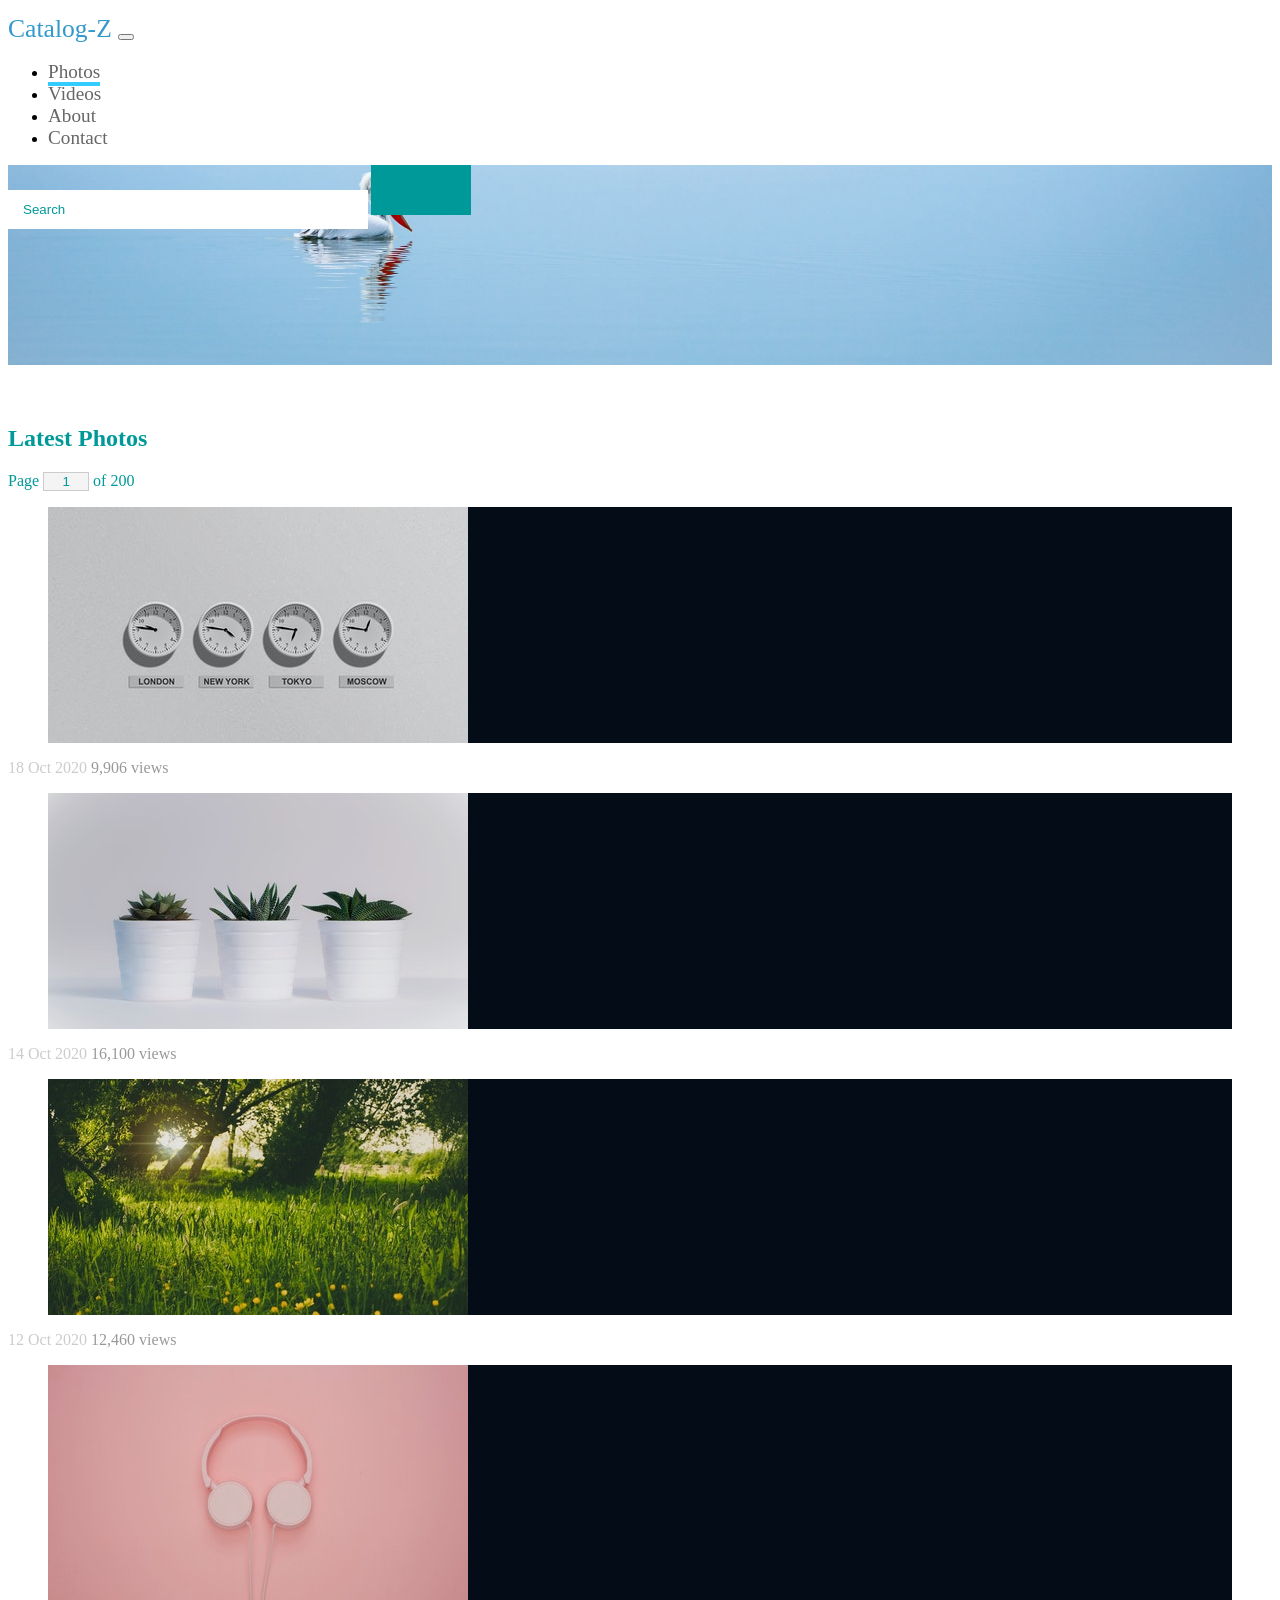
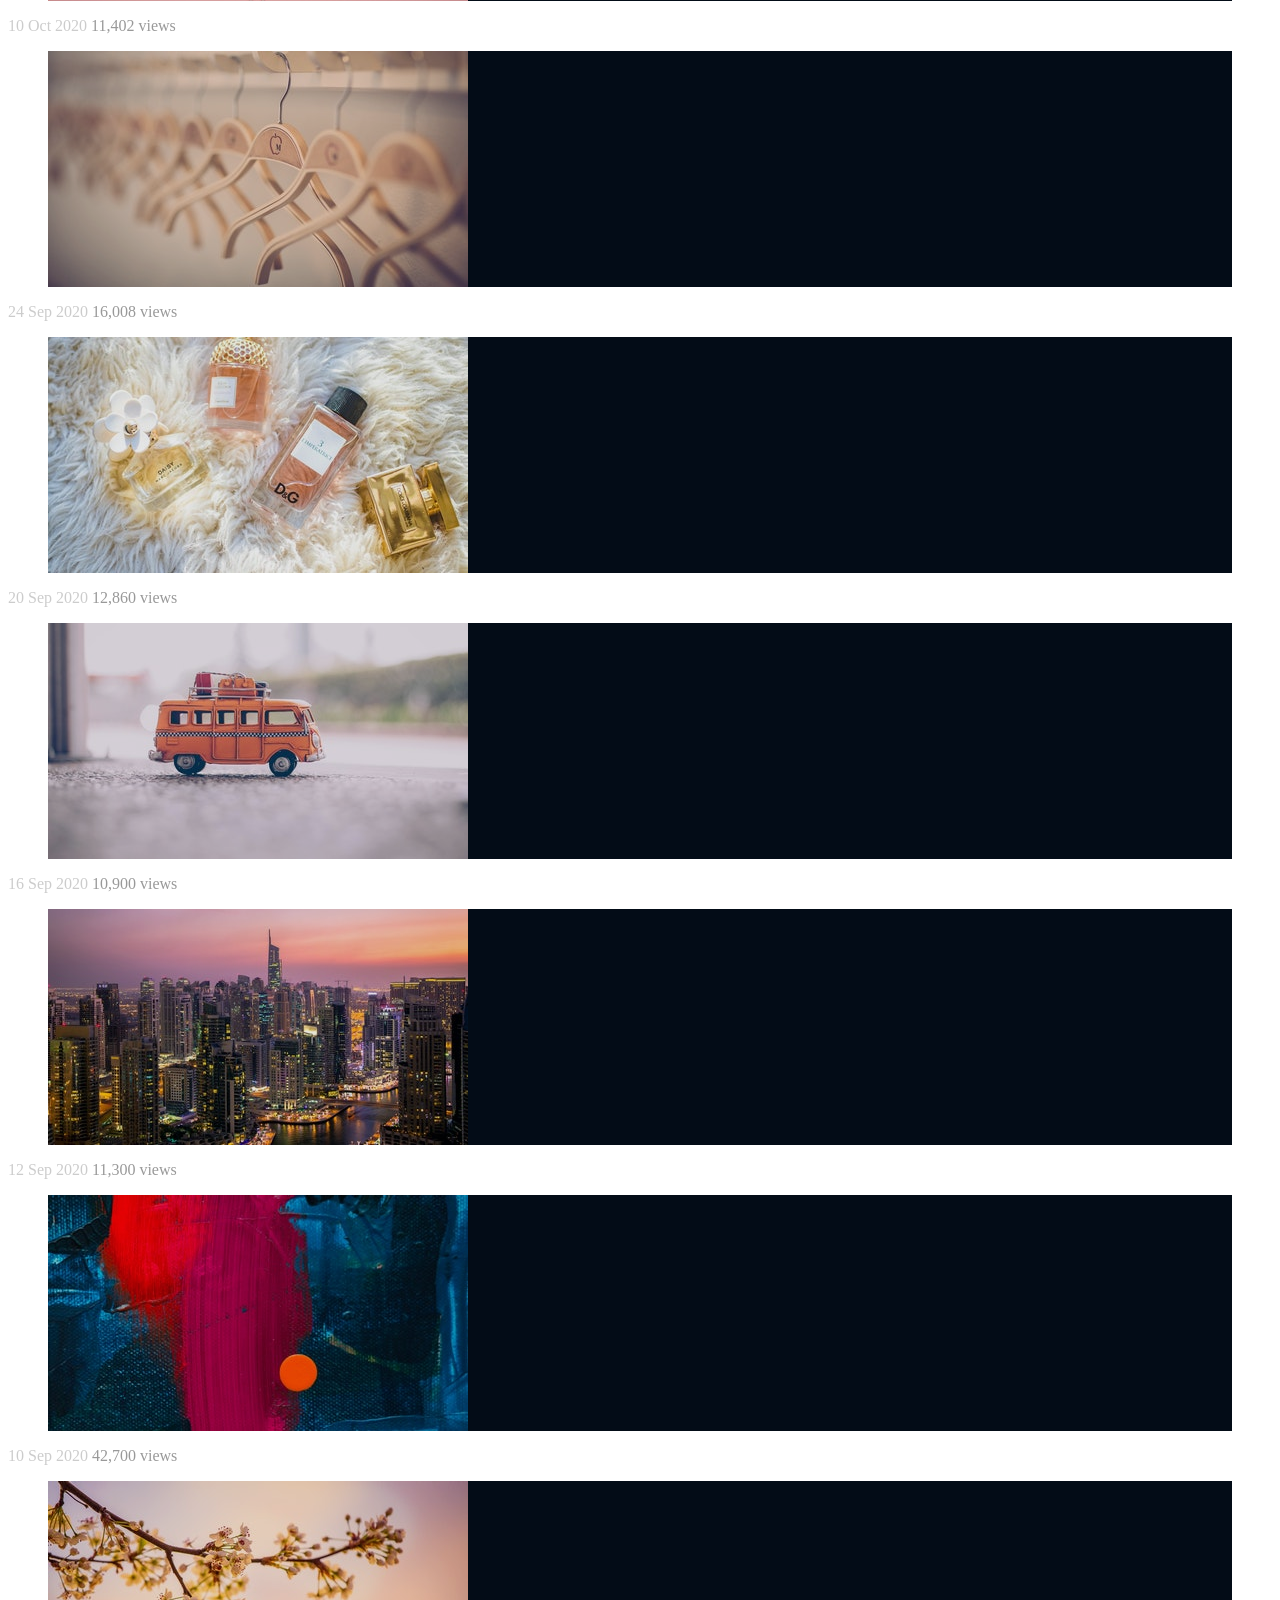
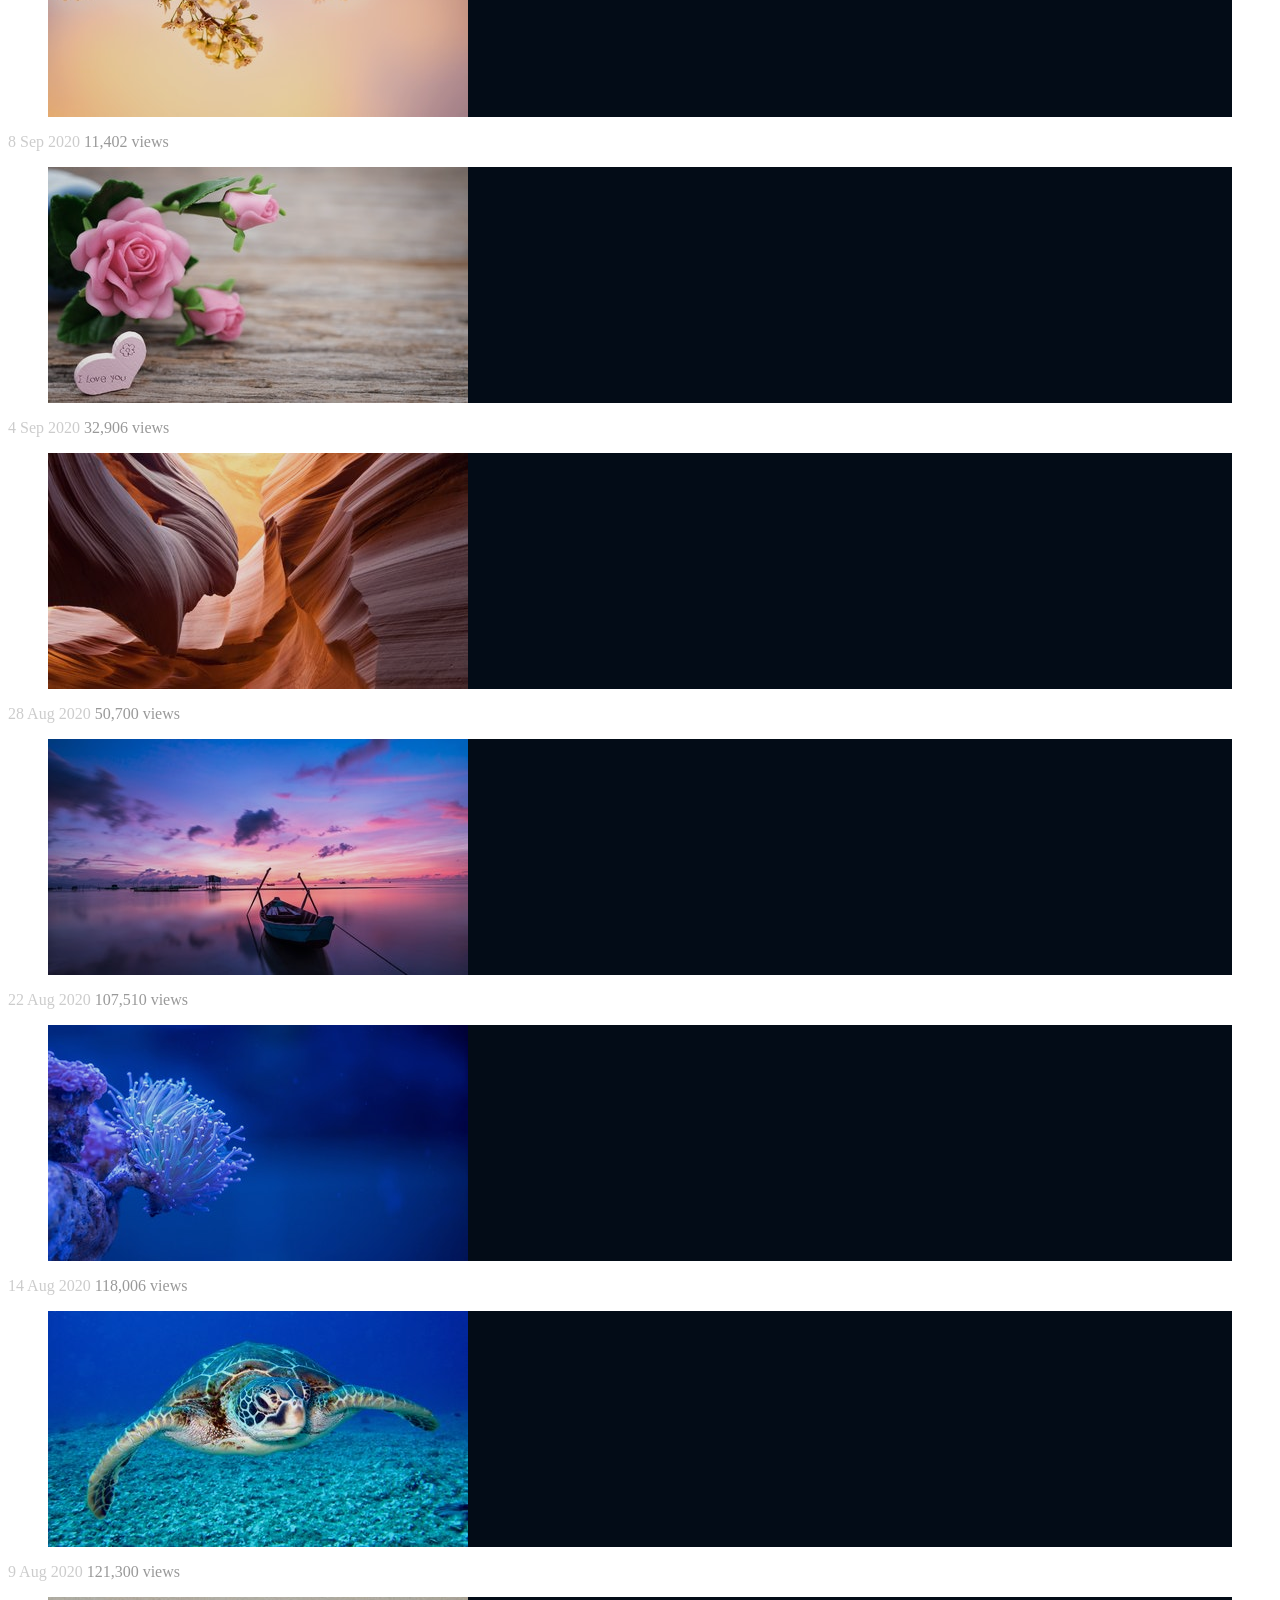
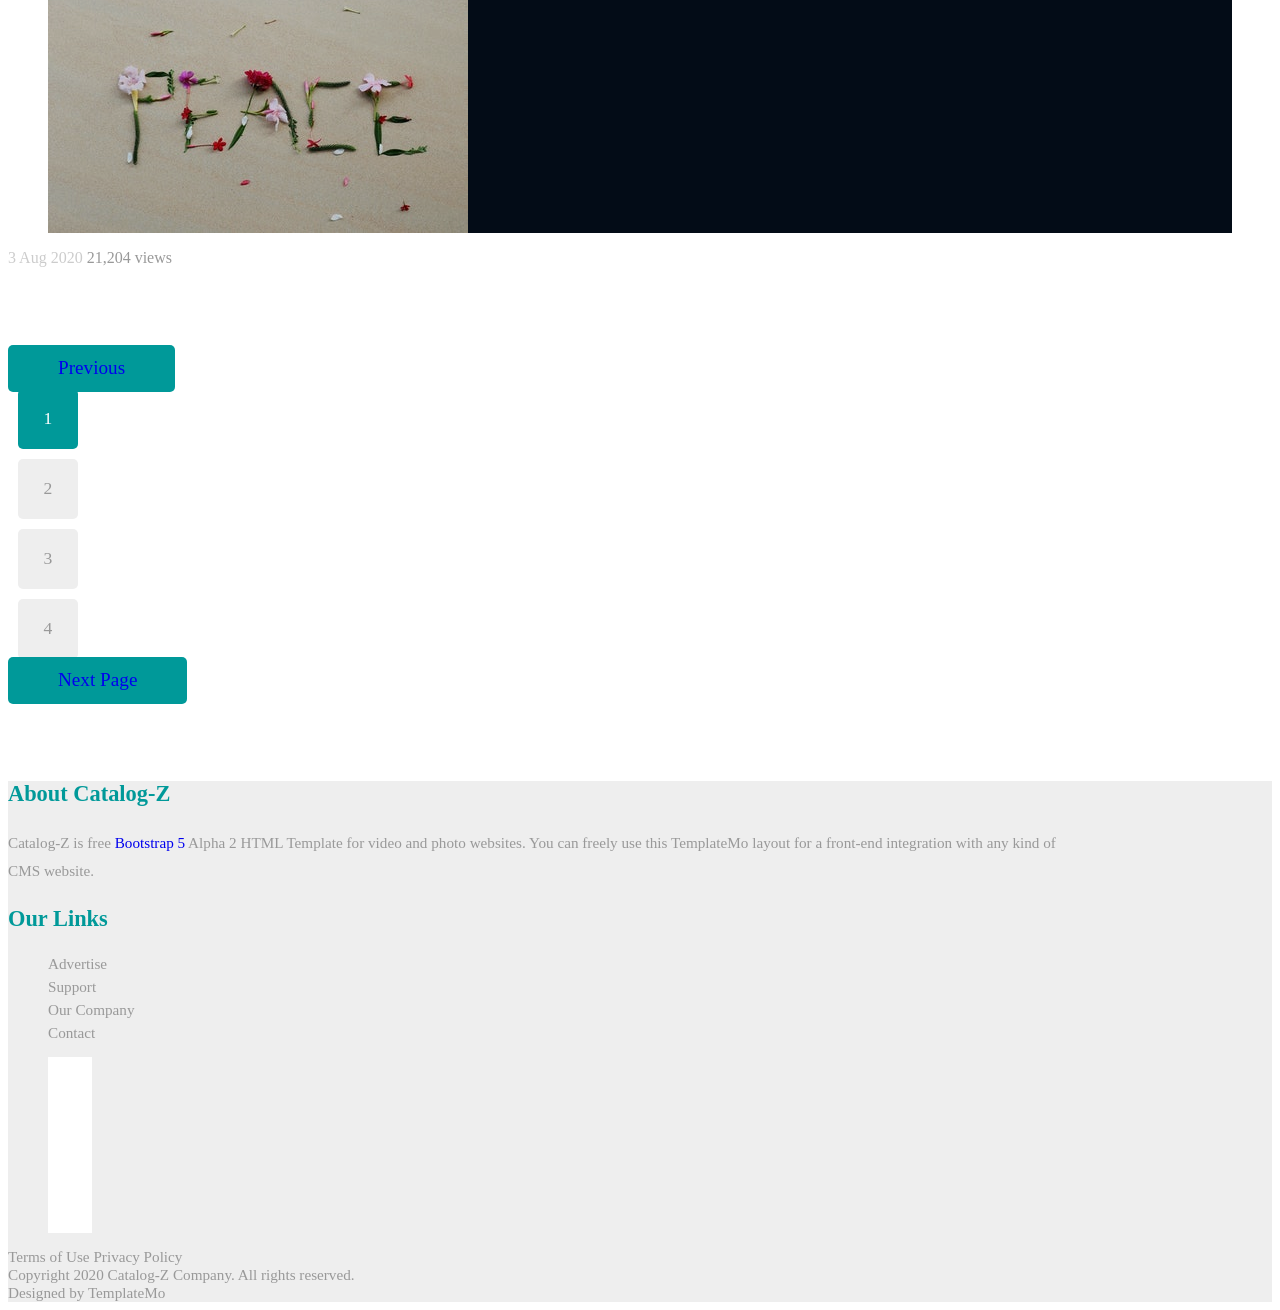
==== index.html @ 9c467afd "Add files via upload" ====
<!DOCTYPE html>
<html lang="en">
<head>
    <meta charset="UTF-8">
    <meta name="viewport" content="width=device-width, initial-scale=1.0">
    <title>Catalog-Z Bootstrap 5.0 HTML Template</title>
    <link rel="stylesheet" href="css/bootstrap.min.css">
    <link rel="stylesheet" href="fontawesome/css/all.min.css">
    <link rel="stylesheet" href="css/templatemo-style.css">
<!--
    
TemplateMo 556 Catalog-Z

https://templatemo.com/tm-556-catalog-z

-->
</head>
<body>
    <!-- Page Loader -->
    <div id="loader-wrapper">
        <div id="loader"></div>

        <div class="loader-section section-left"></div>
        <div class="loader-section section-right"></div>

    </div>
    <nav class="navbar navbar-expand-lg">
        <div class="container-fluid">
            <a class="navbar-brand" href="#">
                <i class="fas fa-film mr-2"></i>
                Catalog-Z
            </a>
            <button class="navbar-toggler" type="button" data-toggle="collapse" data-target="#navbarSupportedContent" aria-controls="navbarSupportedContent" aria-expanded="false" aria-label="Toggle navigation">
                <i class="fas fa-bars"></i>
            </button>
            <div class="collapse navbar-collapse" id="navbarSupportedContent">
            <ul class="navbar-nav ml-auto mb-2 mb-lg-0">
                <li class="nav-item">
                    <a class="nav-link nav-link-1 active" aria-current="page" href="index.html">Photos</a>
                </li>
                <li class="nav-item">
                    <a class="nav-link nav-link-2" href="videos.html">Videos</a>
                </li>
                <li class="nav-item">
                    <a class="nav-link nav-link-3" href="about.html">About</a>
                </li>
                <li class="nav-item">
                    <a class="nav-link nav-link-4" href="contact.html">Contact</a>
                </li>
            </ul>
            </div>
        </div>
    </nav>

    <div class="tm-hero d-flex justify-content-center align-items-center" data-parallax="scroll" data-image-src="img/hero.jpg">
        <form class="d-flex tm-search-form">
            <input class="form-control tm-search-input" type="search" placeholder="Search" aria-label="Search">
            <button class="btn btn-outline-success tm-search-btn" type="submit">
                <i class="fas fa-search"></i>
            </button>
        </form>
    </div>

    <div class="container-fluid tm-container-content tm-mt-60">
        <div class="row mb-4">
            <h2 class="col-6 tm-text-primary">
                Latest Photos
            </h2>
            <div class="col-6 d-flex justify-content-end align-items-center">
                <form action="" class="tm-text-primary">
                    Page <input type="text" value="1" size="1" class="tm-input-paging tm-text-primary"> of 200
                </form>
            </div>
        </div>
        <div class="row tm-mb-90 tm-gallery">
        	<div class="col-xl-3 col-lg-4 col-md-6 col-sm-6 col-12 mb-5">
                <figure class="effect-ming tm-video-item">
                    <img src="img/img-03.jpg" alt="Image" class="img-fluid">
                    <figcaption class="d-flex align-items-center justify-content-center">
                        <h2>Clocks</h2>
                        <a href="photo-detail.html">View more</a>
                    </figcaption>                    
                </figure>
                <div class="d-flex justify-content-between tm-text-gray">
                    <span class="tm-text-gray-light">18 Oct 2020</span>
                    <span>9,906 views</span>
                </div>
            </div>
            <div class="col-xl-3 col-lg-4 col-md-6 col-sm-6 col-12 mb-5">
                <figure class="effect-ming tm-video-item">
                    <img src="img/img-04.jpg" alt="Image" class="img-fluid">
                    <figcaption class="d-flex align-items-center justify-content-center">
                        <h2>Plants</h2>
                        <a href="photo-detail.html">View more</a>
                    </figcaption>                    
                </figure>
                <div class="d-flex justify-content-between tm-text-gray">
                    <span class="tm-text-gray-light">14 Oct 2020</span>
                    <span>16,100 views</span>
                </div>
            </div>
            <div class="col-xl-3 col-lg-4 col-md-6 col-sm-6 col-12 mb-5">
                <figure class="effect-ming tm-video-item">
                    <img src="img/img-05.jpg" alt="Image" class="img-fluid">
                    <figcaption class="d-flex align-items-center justify-content-center">
                        <h2>Morning</h2>
                        <a href="photo-detail.html">View more</a>
                    </figcaption>                    
                </figure>
                <div class="d-flex justify-content-between tm-text-gray">
                    <span class="tm-text-gray-light">12 Oct 2020</span>
                    <span>12,460 views</span>
                </div>
            </div>
            <div class="col-xl-3 col-lg-4 col-md-6 col-sm-6 col-12 mb-5">
                <figure class="effect-ming tm-video-item">
                    <img src="img/img-06.jpg" alt="Image" class="img-fluid">
                    <figcaption class="d-flex align-items-center justify-content-center">
                        <h2>Pinky</h2>
                        <a href="photo-detail.html">View more</a>
                    </figcaption>                    
                </figure>
                <div class="d-flex justify-content-between tm-text-gray">
                    <span class="tm-text-gray-light">10 Oct 2020</span>
                    <span>11,402 views</span>
                </div>
            </div>
            
            <div class="col-xl-3 col-lg-4 col-md-6 col-sm-6 col-12 mb-5">
                <figure class="effect-ming tm-video-item">
                    <img src="img/img-01.jpg" alt="Image" class="img-fluid">
                    <figcaption class="d-flex align-items-center justify-content-center">
                        <h2>Hangers</h2>
                        <a href="photo-detail.html">View more</a>
                    </figcaption>                    
                </figure>
                <div class="d-flex justify-content-between tm-text-gray">
                    <span class="tm-text-gray-light">24 Sep 2020</span>
                    <span>16,008 views</span>
                </div>
            </div>
            <div class="col-xl-3 col-lg-4 col-md-6 col-sm-6 col-12 mb-5">
                <figure class="effect-ming tm-video-item">
                    <img src="img/img-02.jpg" alt="Image" class="img-fluid">
                    <figcaption class="d-flex align-items-center justify-content-center">
                        <h2>Perfumes</h2>
                        <a href="photo-detail.html">View more</a>
                    </figcaption>                    
                </figure>
                <div class="d-flex justify-content-between tm-text-gray">
                    <span class="tm-text-gray-light">20 Sep 2020</span>
                    <span>12,860 views</span>
                </div>
            </div>
            <div class="col-xl-3 col-lg-4 col-md-6 col-sm-6 col-12 mb-5">
                <figure class="effect-ming tm-video-item">
                    <img src="img/img-07.jpg" alt="Image" class="img-fluid">
                    <figcaption class="d-flex align-items-center justify-content-center">
                        <h2>Bus</h2>
                        <a href="photo-detail.html">View more</a>
                    </figcaption>                    
                </figure>
                <div class="d-flex justify-content-between tm-text-gray">
                    <span class="tm-text-gray-light">16 Sep 2020</span>
                    <span>10,900 views</span>
                </div>
            </div>
            <div class="col-xl-3 col-lg-4 col-md-6 col-sm-6 col-12 mb-5">
                <figure class="effect-ming tm-video-item">
                    <img src="img/img-08.jpg" alt="Image" class="img-fluid">
                    <figcaption class="d-flex align-items-center justify-content-center">
                        <h2>New York</h2>
                        <a href="photo-detail.html">View more</a>
                    </figcaption>                    
                </figure>
                <div class="d-flex justify-content-between tm-text-gray">
                    <span class="tm-text-gray-light">12 Sep 2020</span>
                    <span>11,300 views</span>
                </div>
            </div>
            <div class="col-xl-3 col-lg-4 col-md-6 col-sm-6 col-12 mb-5">
                <figure class="effect-ming tm-video-item">
                    <img src="img/img-09.jpg" alt="Image" class="img-fluid">
                    <figcaption class="d-flex align-items-center justify-content-center">
                        <h2>Abstract</h2>
                        <a href="photo-detail.html">View more</a>
                    </figcaption>                    
                </figure>
                <div class="d-flex justify-content-between tm-text-gray">
                    <span class="tm-text-gray-light">10 Sep 2020</span>
                    <span>42,700 views</span>
                </div>
            </div>
            <div class="col-xl-3 col-lg-4 col-md-6 col-sm-6 col-12 mb-5">
                <figure class="effect-ming tm-video-item">
                    <img src="img/img-10.jpg" alt="Image" class="img-fluid">
                    <figcaption class="d-flex align-items-center justify-content-center">
                        <h2>Flowers</h2>
                        <a href="photo-detail.html">View more</a>
                    </figcaption>                    
                </figure>
                <div class="d-flex justify-content-between tm-text-gray">
                    <span class="tm-text-gray-light">8 Sep 2020</span>
                    <span>11,402 views</span>
                </div>
            </div>
            <div class="col-xl-3 col-lg-4 col-md-6 col-sm-6 col-12 mb-5">
                <figure class="effect-ming tm-video-item">
                    <img src="img/img-11.jpg" alt="Image" class="img-fluid">
                    <figcaption class="d-flex align-items-center justify-content-center">
                        <h2>Rosy</h2>
                        <a href="photo-detail.html">View more</a>
                    </figcaption>                    
                </figure>
                <div class="d-flex justify-content-between tm-text-gray">
                    <span class="tm-text-gray-light">4 Sep 2020</span>
                    <span>32,906 views</span>
                </div>
            </div>
            <div class="col-xl-3 col-lg-4 col-md-6 col-sm-6 col-12 mb-5">
                <figure class="effect-ming tm-video-item">
                    <img src="img/img-12.jpg" alt="Image" class="img-fluid">
                    <figcaption class="d-flex align-items-center justify-content-center">
                        <h2>Rocki</h2>
                        <a href="photo-detail.html">View more</a>
                    </figcaption>                    
                </figure>
                <div class="d-flex justify-content-between tm-text-gray">
                    <span class="tm-text-gray-light">28 Aug 2020</span>
                    <span>50,700 views</span>
                </div>
            </div>
            <div class="col-xl-3 col-lg-4 col-md-6 col-sm-6 col-12 mb-5">
                <figure class="effect-ming tm-video-item">
                    <img src="img/img-13.jpg" alt="Image" class="img-fluid">
                    <figcaption class="d-flex align-items-center justify-content-center">
                        <h2>Purple</h2>
                        <a href="photo-detail.html">View more</a>
                    </figcaption>                    
                </figure>
                <div class="d-flex justify-content-between tm-text-gray">
                    <span class="tm-text-gray-light">22 Aug 2020</span>
                    <span>107,510 views</span>
                </div>
            </div>
            <div class="col-xl-3 col-lg-4 col-md-6 col-sm-6 col-12 mb-5">
                <figure class="effect-ming tm-video-item">
                    <img src="img/img-14.jpg" alt="Image" class="img-fluid">
                    <figcaption class="d-flex align-items-center justify-content-center">
                        <h2>Sea</h2>
                        <a href="photo-detail.html">View more</a>
                    </figcaption>                    
                </figure>
                <div class="d-flex justify-content-between tm-text-gray">
                    <span class="tm-text-gray-light">14 Aug 2020</span>
                    <span>118,006 views</span>
                </div>
            </div>
            <div class="col-xl-3 col-lg-4 col-md-6 col-sm-6 col-12 mb-5">
                <figure class="effect-ming tm-video-item">
                    <img src="img/img-15.jpg" alt="Image" class="img-fluid">
                    <figcaption class="d-flex align-items-center justify-content-center">
                        <h2>Turtle</h2>
                        <a href="photo-detail.html">View more</a>
                    </figcaption>                    
                </figure>
                <div class="d-flex justify-content-between tm-text-gray">
                    <span class="tm-text-gray-light">9 Aug 2020</span>
                    <span>121,300 views</span>
                </div>
            </div>
            <div class="col-xl-3 col-lg-4 col-md-6 col-sm-6 col-12 mb-5">
                <figure class="effect-ming tm-video-item">
                    <img src="img/img-16.jpg" alt="Image" class="img-fluid">
                    <figcaption class="d-flex align-items-center justify-content-center">
                        <h2>Peace</h2>
                        <a href="photo-detail.html">View more</a>
                    </figcaption>                    
                </figure>
                <div class="d-flex justify-content-between tm-text-gray">
                    <span class="tm-text-gray-light">3 Aug 2020</span>
                    <span>21,204 views</span>
                </div>
            </div>         
        </div> <!-- row -->
        <div class="row tm-mb-90">
            <div class="col-12 d-flex justify-content-between align-items-center tm-paging-col">
                <a href="javascript:void(0);" class="btn btn-primary tm-btn-prev mb-2 disabled">Previous</a>
                <div class="tm-paging d-flex">
                    <a href="javascript:void(0);" class="active tm-paging-link">1</a>
                    <a href="javascript:void(0);" class="tm-paging-link">2</a>
                    <a href="javascript:void(0);" class="tm-paging-link">3</a>
                    <a href="javascript:void(0);" class="tm-paging-link">4</a>
                </div>
                <a href="javascript:void(0);" class="btn btn-primary tm-btn-next">Next Page</a>
            </div>            
        </div>
    </div> <!-- container-fluid, tm-container-content -->

    <footer class="tm-bg-gray pt-5 pb-3 tm-text-gray tm-footer">
        <div class="container-fluid tm-container-small">
            <div class="row">
                <div class="col-lg-6 col-md-12 col-12 px-5 mb-5">
                    <h3 class="tm-text-primary mb-4 tm-footer-title">About Catalog-Z</h3>
                    <p>Catalog-Z is free <a rel="sponsored" href="https://v5.getbootstrap.com/">Bootstrap 5</a> Alpha 2 HTML Template for video and photo websites. You can freely use this TemplateMo layout for a front-end integration with any kind of CMS website.</p>
                </div>
                <div class="col-lg-3 col-md-6 col-sm-6 col-12 px-5 mb-5">
                    <h3 class="tm-text-primary mb-4 tm-footer-title">Our Links</h3>
                    <ul class="tm-footer-links pl-0">
                        <li><a href="#">Advertise</a></li>
                        <li><a href="#">Support</a></li>
                        <li><a href="#">Our Company</a></li>
                        <li><a href="#">Contact</a></li>
                    </ul>
                </div>
                <div class="col-lg-3 col-md-6 col-sm-6 col-12 px-5 mb-5">
                    <ul class="tm-social-links d-flex justify-content-end pl-0 mb-5">
                        <li class="mb-2"><a href="https://facebook.com"><i class="fab fa-facebook"></i></a></li>
                        <li class="mb-2"><a href="https://twitter.com"><i class="fab fa-twitter"></i></a></li>
                        <li class="mb-2"><a href="https://instagram.com"><i class="fab fa-instagram"></i></a></li>
                        <li class="mb-2"><a href="https://pinterest.com"><i class="fab fa-pinterest"></i></a></li>
                    </ul>
                    <a href="#" class="tm-text-gray text-right d-block mb-2">Terms of Use</a>
                    <a href="#" class="tm-text-gray text-right d-block">Privacy Policy</a>
                </div>
            </div>
            <div class="row">
                <div class="col-lg-8 col-md-7 col-12 px-5 mb-3">
                    Copyright 2020 Catalog-Z Company. All rights reserved.
                </div>
                <div class="col-lg-4 col-md-5 col-12 px-5 text-right">
                    Designed by <a href="https://templatemo.com" class="tm-text-gray" rel="sponsored" target="_parent">TemplateMo</a>
                </div>
            </div>
        </div>
    </footer>
    
    <script src="js/plugins.js"></script>
    <script>
        $(window).on("load", function() {
            $('body').addClass('loaded');
        });
    </script>
</body>
</html>
---- css/templatemo-style.css ----
/*
    
TemplateMo 556 Catalog-Z

https://templatemo.com/tm-556-catalog-z

*/

#loader-wrapper {
    position: fixed;
    top: 0;
    left: 0;
    width: 100%;
    height: 100%;
    z-index: 1001;
}
#loader {
    display: block;
    position: relative;
    left: 50%;
    top: 50%;
    width: 150px;
    height: 150px;
    margin: -75px 0 0 -75px;
    border-radius: 50%;
    border: 3px solid transparent;
    border-top-color: #3498db;

    -webkit-animation: spin 2s linear infinite; /* Chrome, Opera 15+, Safari 5+ */
    animation: spin 2s linear infinite; /* Chrome, Firefox 16+, IE 10+, Opera */

    z-index: 1002;
}

    #loader:before {
        content: "";
        position: absolute;
        top: 5px;
        left: 5px;
        right: 5px;
        bottom: 5px;
        border-radius: 50%;
        border: 3px solid transparent;
        border-top-color: #e74c3c;

        -webkit-animation: spin 3s linear infinite; /* Chrome, Opera 15+, Safari 5+ */
        animation: spin 3s linear infinite; /* Chrome, Firefox 16+, IE 10+, Opera */
    }

    #loader:after {
        content: "";
        position: absolute;
        top: 15px;
        left: 15px;
        right: 15px;
        bottom: 15px;
        border-radius: 50%;
        border: 3px solid transparent;
        border-top-color: #f9c922;

        -webkit-animation: spin 1.5s linear infinite; /* Chrome, Opera 15+, Safari 5+ */
          animation: spin 1.5s linear infinite; /* Chrome, Firefox 16+, IE 10+, Opera */
    }

    @-webkit-keyframes spin {
        0%   { 
            -webkit-transform: rotate(0deg);  /* Chrome, Opera 15+, Safari 3.1+ */
            -ms-transform: rotate(0deg);  /* IE 9 */
            transform: rotate(0deg);  /* Firefox 16+, IE 10+, Opera */
        }
        100% {
            -webkit-transform: rotate(360deg);  /* Chrome, Opera 15+, Safari 3.1+ */
            -ms-transform: rotate(360deg);  /* IE 9 */
            transform: rotate(360deg);  /* Firefox 16+, IE 10+, Opera */
        }
    }
    @keyframes spin {
        0%   { 
            -webkit-transform: rotate(0deg);  /* Chrome, Opera 15+, Safari 3.1+ */
            -ms-transform: rotate(0deg);  /* IE 9 */
            transform: rotate(0deg);  /* Firefox 16+, IE 10+, Opera */
        }
        100% {
            -webkit-transform: rotate(360deg);  /* Chrome, Opera 15+, Safari 3.1+ */
            -ms-transform: rotate(360deg);  /* IE 9 */
            transform: rotate(360deg);  /* Firefox 16+, IE 10+, Opera */
        }
    }

    #loader-wrapper .loader-section {
        position: fixed;
        top: 0;
        width: 51%;
        height: 100%;
        background: #222222;
        z-index: 1001;
        -webkit-transform: translateX(0);  /* Chrome, Opera 15+, Safari 3.1+ */
        -ms-transform: translateX(0);  /* IE 9 */
        transform: translateX(0);  /* Firefox 16+, IE 10+, Opera */
    }

    #loader-wrapper .loader-section.section-left {
        left: 0;
    }

    #loader-wrapper .loader-section.section-right {
        right: 0;
    }

    /* Loaded */
    .loaded #loader-wrapper .loader-section.section-left {
        -webkit-transform: translateX(-100%);  /* Chrome, Opera 15+, Safari 3.1+ */
            -ms-transform: translateX(-100%);  /* IE 9 */
                transform: translateX(-100%);  /* Firefox 16+, IE 10+, Opera */

        -webkit-transition: all 0.7s 0.3s cubic-bezier(0.645, 0.045, 0.355, 1.000);  
                transition: all 0.7s 0.3s cubic-bezier(0.645, 0.045, 0.355, 1.000);
    }

    .loaded #loader-wrapper .loader-section.section-right {
        -webkit-transform: translateX(100%);  /* Chrome, Opera 15+, Safari 3.1+ */
            -ms-transform: translateX(100%);  /* IE 9 */
                transform: translateX(100%);  /* Firefox 16+, IE 10+, Opera */

-webkit-transition: all 0.7s 0.3s cubic-bezier(0.645, 0.045, 0.355, 1.000);  
        transition: all 0.7s 0.3s cubic-bezier(0.645, 0.045, 0.355, 1.000);
    }
    
    .loaded #loader {
        opacity: 0;
        -webkit-transition: all 0.3s ease-out;  
                transition: all 0.3s ease-out;
    }
    .loaded #loader-wrapper {
        visibility: hidden;

        -webkit-transform: translateY(-100%);  /* Chrome, Opera 15+, Safari 3.1+ */
            -ms-transform: translateY(-100%);  /* IE 9 */
                transform: translateY(-100%);  /* Firefox 16+, IE 10+, Opera */

        -webkit-transition: all 0.3s 1s ease-out;  
                transition: all 0.3s 1s ease-out;
    }

p { line-height: 1.8; }

a { 
    text-decoration: none;
    transition: all 0.3s ease; 
}
a:hover { color:#009999; }
.container-fluid { max-width: 1770px; }
.tm-container-small { max-width: 1050px; }
.btn { border-radius: 0; }
.btn-primary {
    background-color: #009999;
    border: 0;
    border-radius: 5px;
    padding: 12px 50px 14px;
    font-size: 1.2rem;
}

.btn-primary:hover,
.btn-primary:focus {
    background-color:#086969;
}

.btn-primary.disabled, 
.btn-primary:disabled {
    background-color: #009999;
    pointer-events: all;
    cursor: not-allowed;
}

.form-control {
	padding: 10px 20px;
	width: 100%;
	height: auto;
}

.form-group { margin-bottom: 25px; }
.tm-btn-big { padding: 12px 90px 14px; }

.navbar-toggler:focus { box-shadow: none; }
.navbar-brand {
    color: #3399CC;
    font-size: 1.6rem;
}

.navbar-brand i { font-size: 2rem; }

.tm-hero {
    min-height: 200px;
    background: transparent;
}

.tm-mt-60 { margin-top: 60px; }
.tm-mb-50 { margin-bottom: 50px; }
.tm-mb-74 { margin-bottom: 74px; }
.tm-mb-90 { margin-bottom: 90px; }
.tm-text-primary { color: #009999; }
.tm-text-secondary { color: #CC6699; }
a.tm-text-primary:hover { color:#666666; }
.tm-bg-gray { background-color: #EEEEEE; }
.tm-input-paging {
    width: 40px;
    border-radius: 0;
    border: 1px solid #CCCCCC;
    background: #f4f4f4;
    text-align: center;
}

.nav-item { margin-right: 30px; }
.nav-item:last-child { margin-right: 0; }

.nav-link {
    color: #666666;
    border-bottom: 4px solid transparent;
    font-size: 1.2rem;
}

.nav-link-1.active,
.nav-link-1:hover {
    border-color: #33CCFF;
}

.nav-link-2.active,
.nav-link-2:hover {
    border-color: #FF6666;
}

.nav-link-3.active,
.nav-link-3:hover {
    border-color: #33CC66;
}

.nav-link-4.active,
.nav-link-4:hover {
    border-color: #CC66CC;
}

.tm-search-input {
    width: 360px;
    border-radius: 0;
    padding: 12px 15px;
    color: #009999;
    border: none;
}

.tm-search-input:focus {
    border-color: #009999;
    box-shadow: 0 0 0 0.25rem rgb(0 153 153 / 0.25);
}

.tm-search-input::placeholder { /* Chrome, Firefox, Opera, Safari 10.1+ */
    color: #009999;
    opacity: 1; /* Firefox */
}
  
.tm-search-input::-ms-input-placeholder { /* Microsoft Edge */
    color: #009999;
}

.tm-search-btn {
    color: white;
    background-color: #009999;
    border: none;
    width: 100px;
    height: 50px;
    margin-left: -1px;
}

p, .tm-text-gray { color: #999; }
.tm-text-gray-light { color: #CCC; }
.tm-text-gray-dark { color: #666; }

.tm-video-item {
    position: relative;
    overflow: hidden;
    text-align: center;
    cursor: pointer;
}

.tm-video-item img {
    position: relative;
    display: block;
    min-height: 100%;
    max-width: 100%;
    opacity: 0.8;
}

.tm-video-item figcaption {
    padding: 2em;
    color: #fff;
    text-transform: uppercase;
    font-size: 1.25em;
    -webkit-backface-visibility: hidden;
	backface-visibility: hidden;
}

.tm-video-item figcaption::before,
.tm-video-item figcaption::after {
    pointer-events: none;
}

.tm-video-item figcaption,
.tm-video-item figcaption > a {
    position: absolute;
    top: 0;
    left: 0;
    width: 100%;
    height: 100%;
}

.tm-video-item figcaption > a {
	z-index: 1000;
	text-indent: 200%;
	white-space: nowrap;
	font-size: 0;
	opacity: 0;
}

.tm-video-item h2 {
    word-spacing: -0.15em;
    font-weight: 300;
}

.tm-video-item h2,
.tm-video-item p {
    margin: 0;
}

.tm-video-item p {
    letter-spacing: 1px;
    font-size: 68.5%;
}

.tm-gallery div.d-block { animation: show .5s ease; }

@keyframes show {
    0% {
    	opacity: 0;
    	transform: scale(0.9);
    }
    100% {
    	opacity: 1;
    	transform: scale(1);
    }
}

.tm-paging-link {
    display: flex;
    justify-content: center;
    align-items: center;
    width: 60px;
    height: 60px;
    font-size: 1.1rem;
    color: #999;
    background-color: #EEEEEE;
    margin: 10px;
    border-radius: 5px;
    text-decoration: none;
    transition: all 0.3s ease;
}

.tm-paging-link:hover,
.tm-paging-link.active {
    background-color: #009999;
    color: #fff; 
}

/*---------------*/
/***** Ming *****/
/*---------------*/

figure.effect-ming {
	background: #030c17;
}

figure.effect-ming img {
	opacity: 0.9;
	-webkit-transition: opacity 0.35s;
	transition: opacity 0.35s;
}

figure.effect-ming figcaption::before {
	position: absolute;
	top: 30px;
	right: 30px;
	bottom: 30px;
	left: 30px;
	border: 2px solid #fff;
	box-shadow: 0 0 0 30px rgba(255,255,255,0.2);
	content: '';
	opacity: 0;
	-webkit-transition: opacity 0.35s, -webkit-transform 0.35s;
	transition: opacity 0.35s, transform 0.35s;
	-webkit-transform: scale3d(1.4,1.4,1);
	transform: scale3d(1.4,1.4,1);
}

figure.effect-ming h2 {
    font-size: 1.3em;
	opacity: 0;
	-webkit-transition: opacity 0.35s, -webkit-transform 0.35s;
	transition: opacity 0.35s, transform 0.35s;
	-webkit-transform: scale(1.5);
	transform: scale(1.5);
}

figure.effect-ming:hover figcaption::before,
figure.effect-ming:hover h2 {
	opacity: 1;
	-webkit-transform: scale3d(1,1,1);
	transform: scale3d(1,1,1);
}

figure.effect-ming:hover figcaption { background-color: rgba(58,52,42,0); }
figure.effect-ming:hover img { opacity: 0.4; }

.tm-footer-links li {
    list-style: none;
    margin-bottom: 5px;    
}

.tm-footer-links li a { color: #999999; }
.tm-footer-links li a:hover { color: #009999; }

.tm-social-links li {
    list-style: none;
    margin-right: 15px;
}

.tm-social-links li:last-child { margin-right: 0; }

.tm-social-links li a  {
    color: #999999;
    width: 44px;
    height: 44px;
    display: flex;
    background-color: #fff;
    align-items: center;
    justify-content: center;
}

.tm-social-links li a:hover {
    color: #fff;
    background-color: #009999;
}

.tm-footer { font-size: 0.95rem; }
.tm-footer-title { font-size: 1.4rem; }

/* Videos */
#tm-video-container {
    max-height: 400px;
    overflow: hidden;
    background-color: #333;
    margin-bottom: 90px;
    position: relative;
}

#tm-video {
    display: block;
    width: 100%;
    height: auto;
}

#tm-video-control-button {
    position: absolute;
    bottom: 20px;
    right: 20px;
    z-index: 1000;
    color: #e1e1e1;
}

.tm-video-details {
    height: 100%;
    padding: 40px;
}

/* About */
.tm-row-1640 { max-width: 1640px; }
.tm-about-2-col { max-width: 716px; }
.tm-about-3-col { max-width: 540px; }

.tm-about-2-col,
.tm-about-3-col {
    margin-bottom: 50px;
}

.tm-about-icon-container {
    width: 150px;
    height: 150px;
    border: 1px solid #009999;
    display: flex;
    align-items: center;
    justify-content: center;
}

.tm-about-img-text { max-width: 940px; }

/* Contact */
select.form-control { border-radius: 0; }
select.form-control option { height: 30px; }

select:not([multiple]) {
    -webkit-appearance: none;
    -moz-appearance: none;
    background-position: right 15px center;
    background-repeat: no-repeat;
    background-image: url(../img/select-arrow.png);
    padding: 14px 20px;
    padding-right: 20px;
    color: #666;
}

.mapouter{
    position:relative;
    height:480px;
    width:100%;
    max-width: 480px;
}

.gmap-canvas {
    overflow:hidden;
    background:none!important;
    height:480px;
    width:100%;
}

.tm-contact-form { max-width: 420px; }
.tm-address-col { max-width: 520px; }
.tm-contacts { padding-left: 0; }

.tm-contacts li {
    list-style: none;
    margin-bottom: 20px;
}

.tm-contacts li a i { width: 30px; }
.tm-social { display: flex; }

.tm-social li {
    list-style: none;
    margin-bottom: 20px;
    margin-right: 15px;
}

.tm-social li a i {
    width: 40px;
    height: 40px;
    color: #666666;
    background-color: #EEEEEE;
    display: flex;
    align-items: center;
    justify-content: center;
    transition: all 0.3s ease;
}

.tm-social li a:hover i {
    color: #fff;
    background-color: #009999;
}

.form-control,
input:-internal-autofill-selected,
select:not([multiple]) {
    color: #009999 !important;
}

.form-control::placeholder { /* Chrome, Firefox, Opera, Safari 10.1+ */
    color:  #009999;
    opacity: 1; /* Firefox */
}

@media (max-width: 991px) {
    .navbar-collapse {
        position: fixed;
        top: 50px;
        right: 0px;
        background: white;
        width: 150px;
        padding: 15px;
    }

    .tm-container-content { max-width: 870px; }
    .tm-contact-form, .tm-address-col, .mapouter { max-width: 100%; }
    .tm-people-row { max-width: 900px; }
}

@media (max-width: 767px) {
    .tm-paging-col { flex-direction: column; }
    .tm-paging { flex-wrap: wrap; }
    .tm-about-img-text { max-width: 640px; }
    .tm-about-2-col, .tm-about-3-col { margin-bottom: 50px; }
}

@media (max-width: 575px) {
    .tm-container-content { max-width: 420px; }

    .tm-search-form {
        padding-left: 15px;
        padding-right: 15px;
        width: 100%;
        justify-content: center;
    }

    .tm-search-input {
        width: 100%;
        max-width: 360px;
    }

    .tm-people-row { max-width: 420px; }
}

@media (max-width: 400px) {
    .tm-btn-big { padding: 12px 50px 14px; }
}

@media (max-width: 334px) {
    .tm-social-links {
        flex-wrap: wrap;
        justify-content: start !important;
    }

    .tm-social-links li { margin-right: 3px; }
}
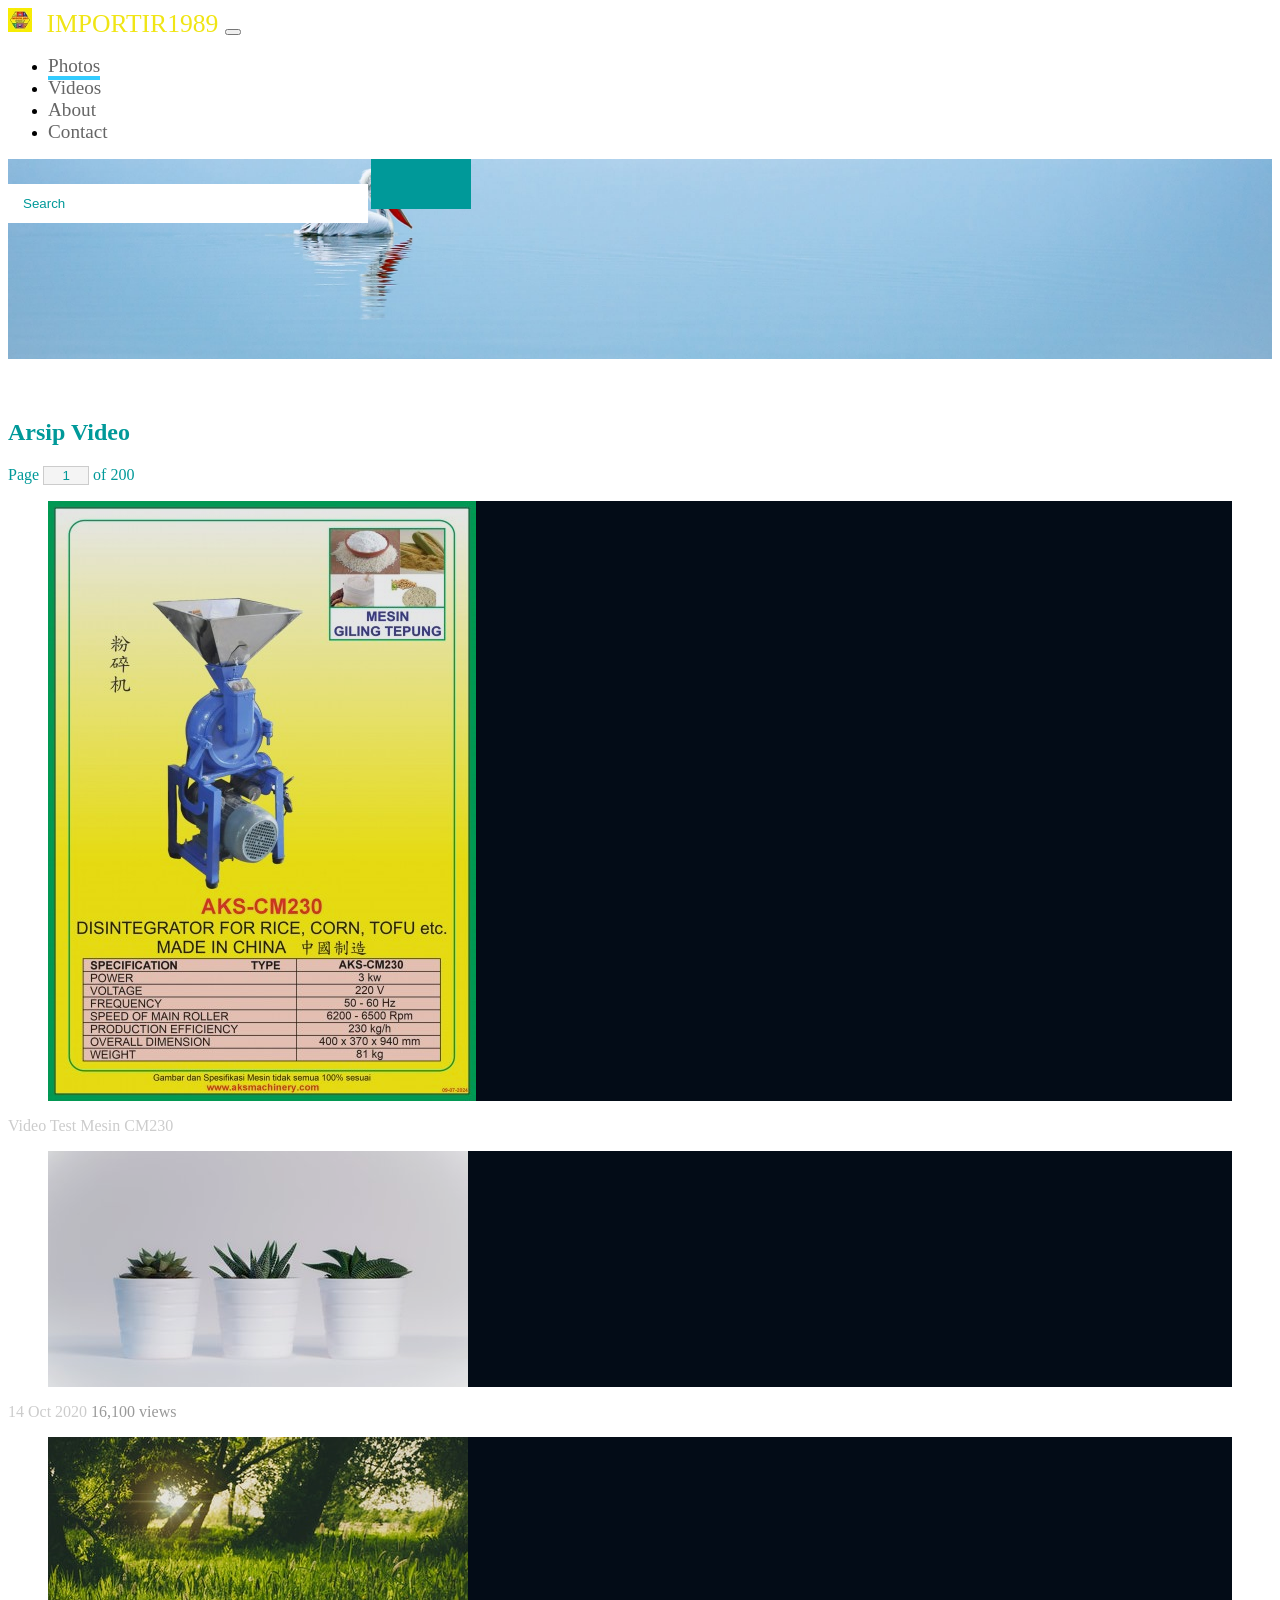
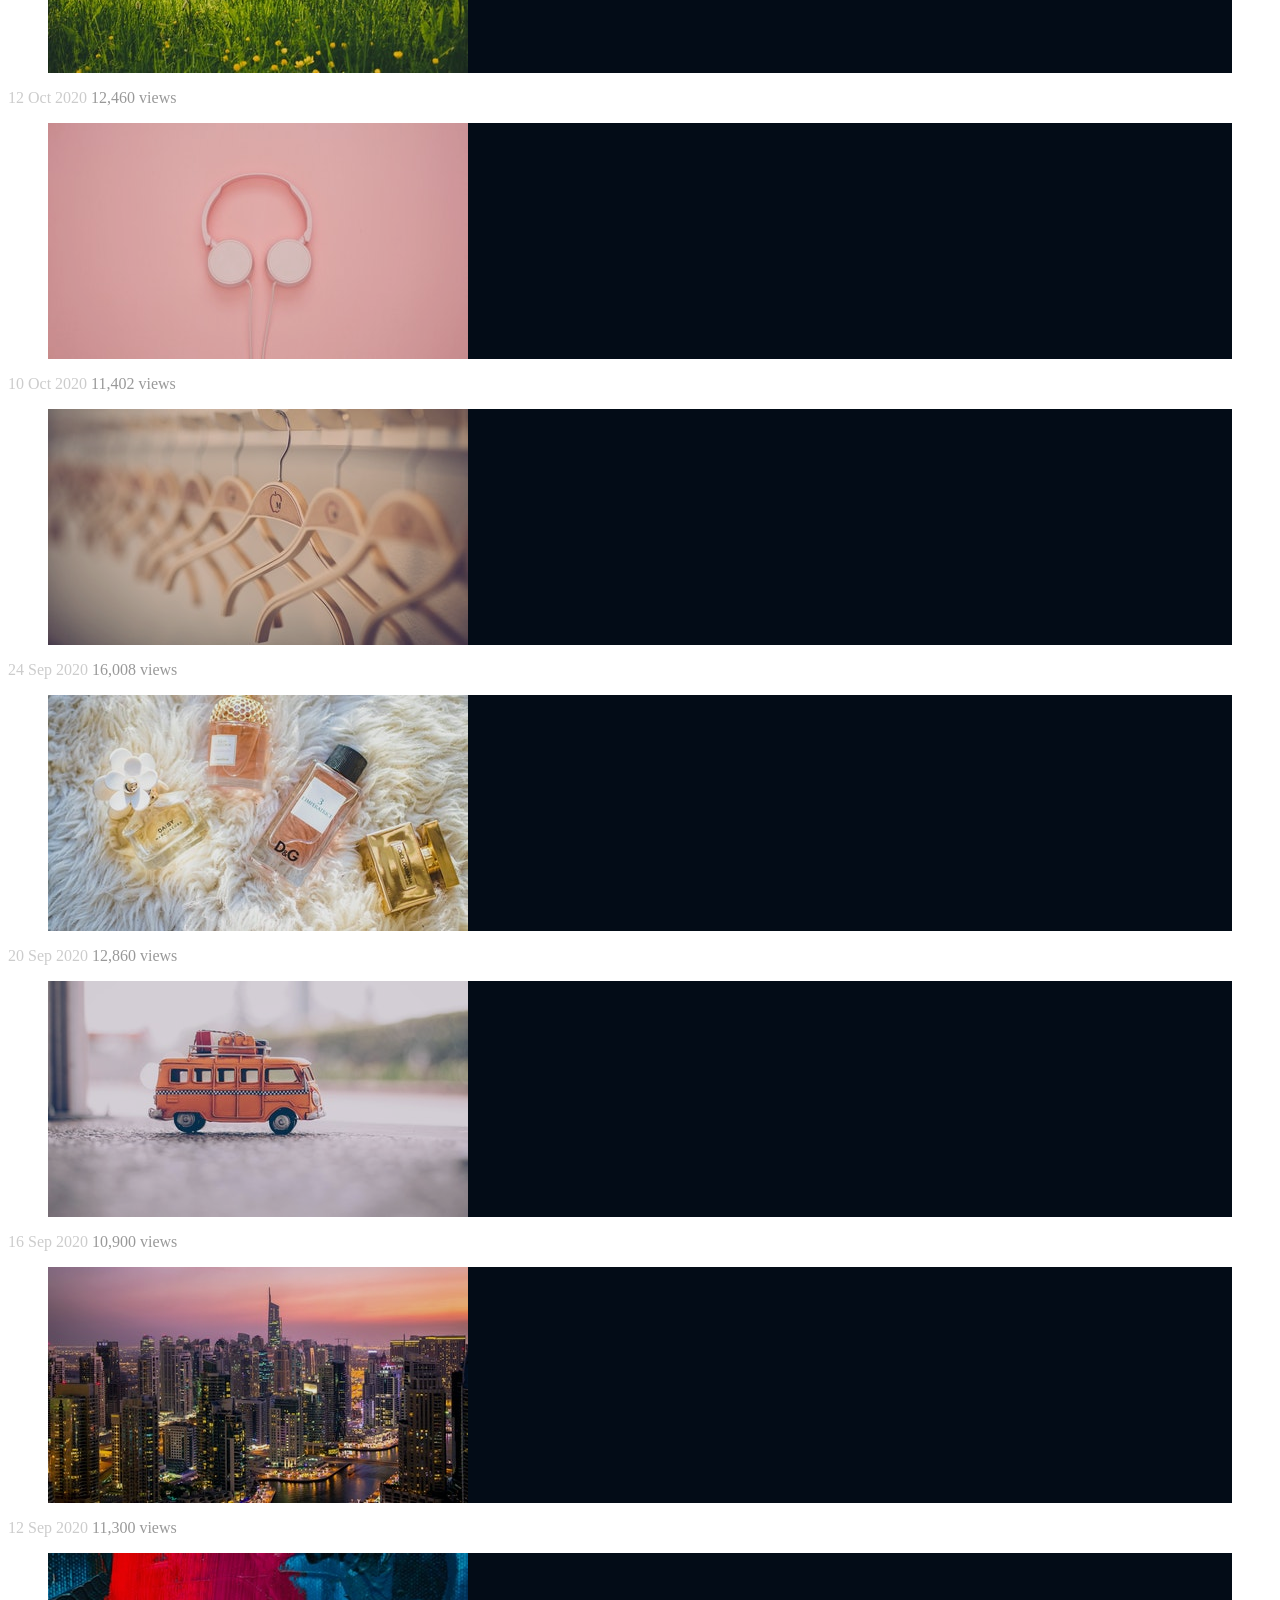
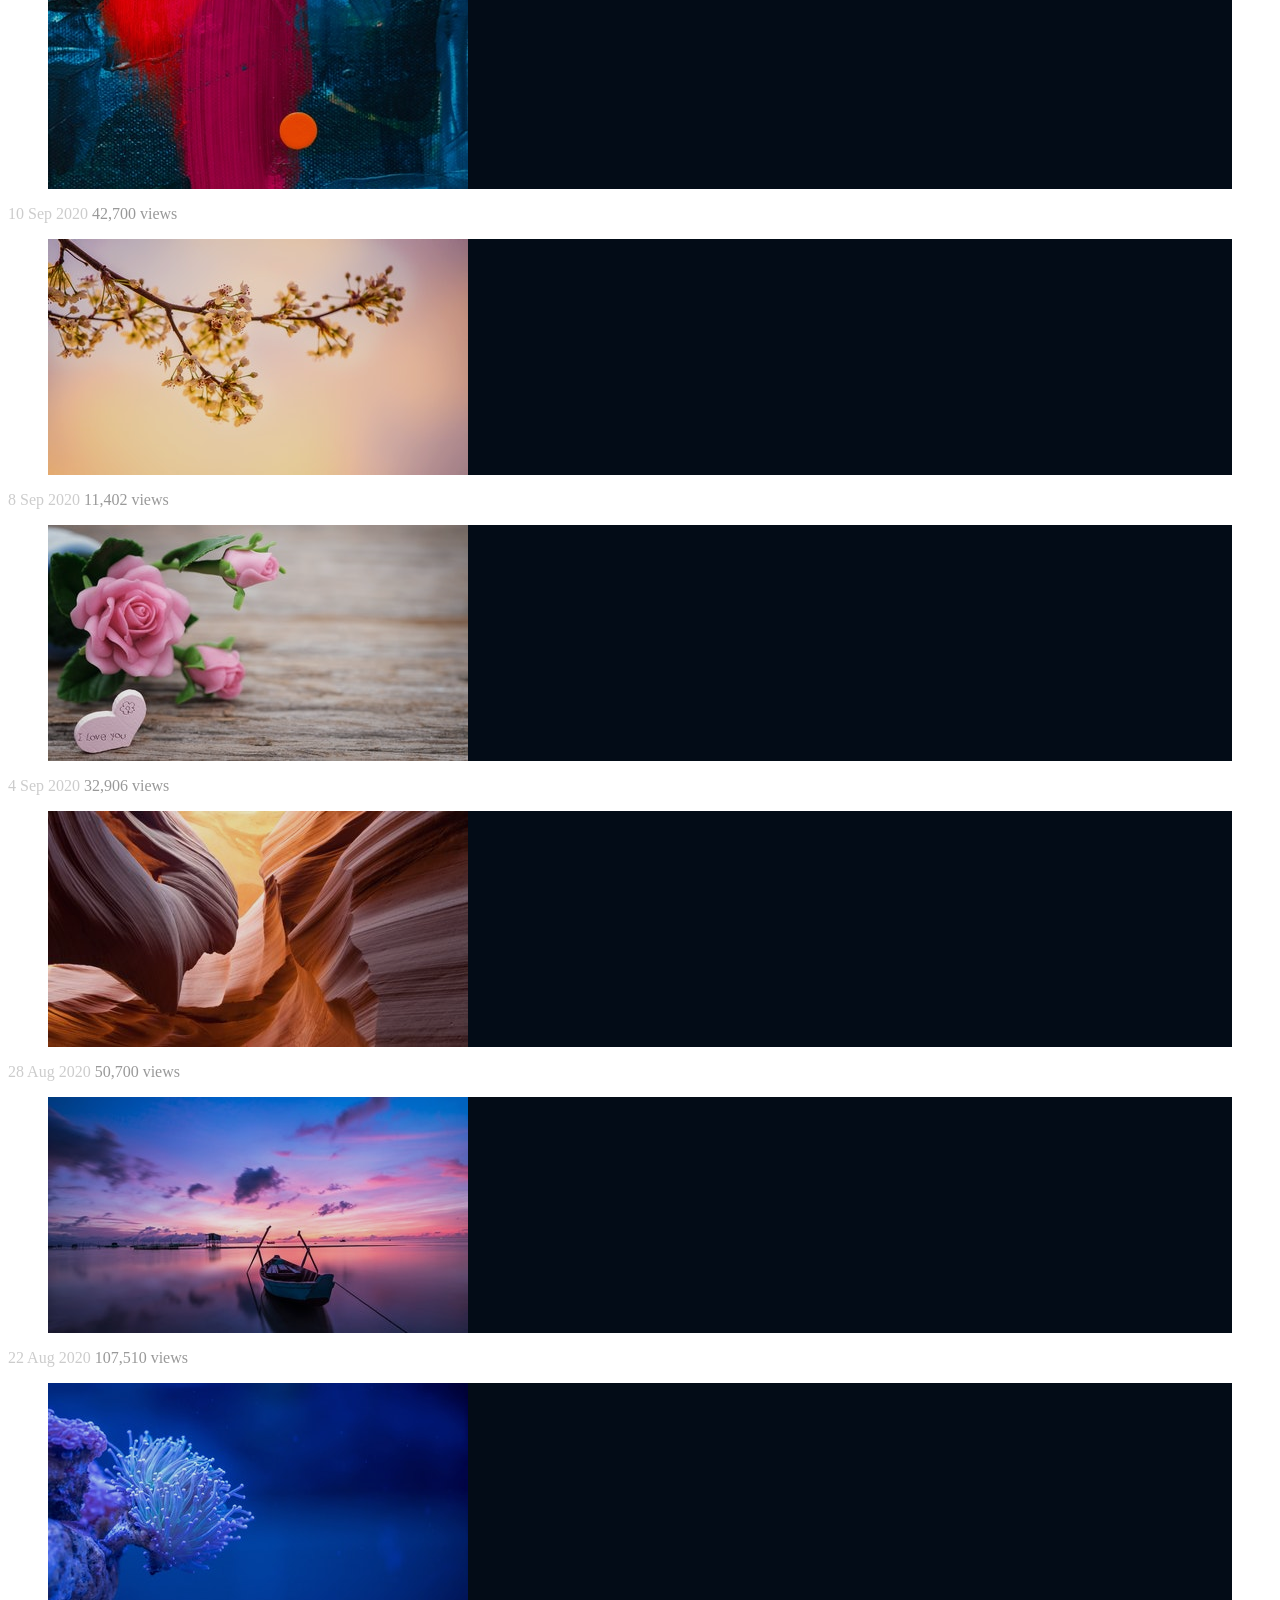
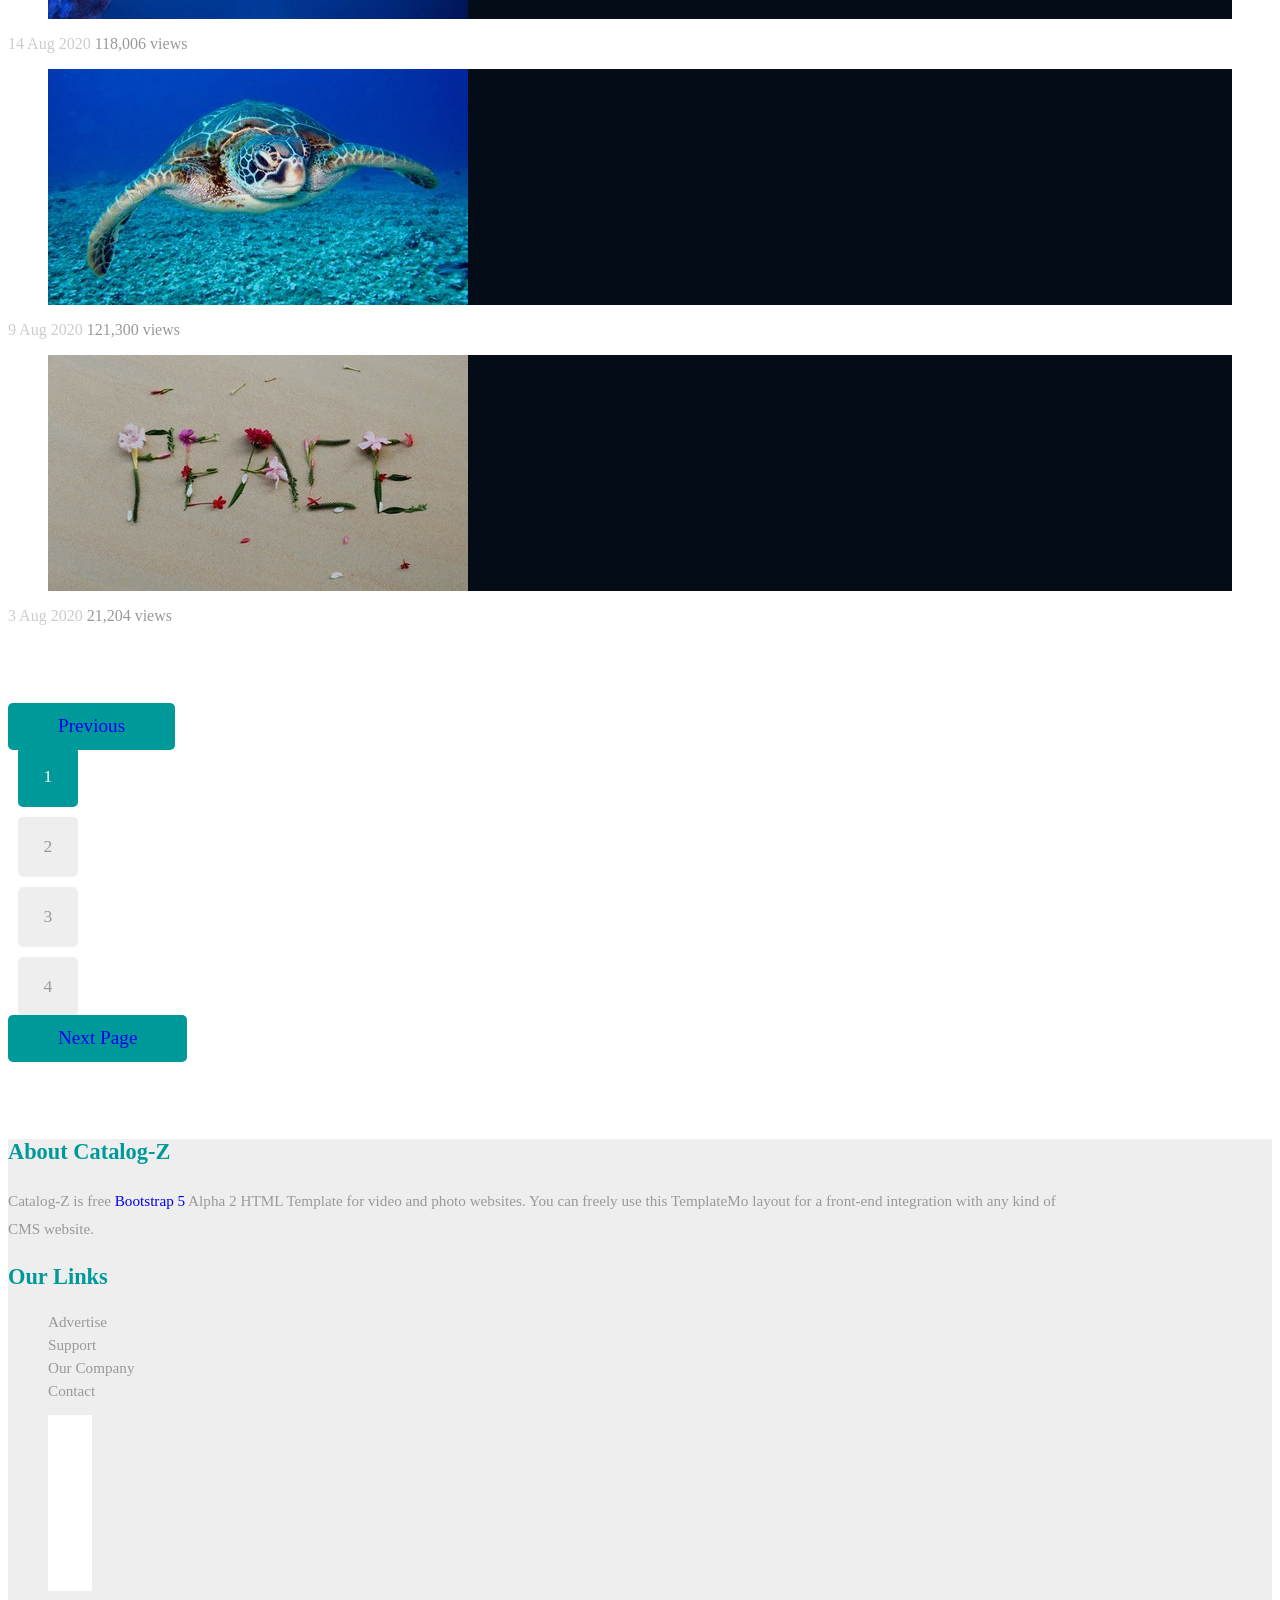
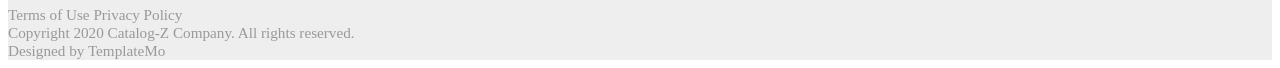
==== commit 51db2a96: "Mencoba hal baru" ====
--- a/index.html
+++ b/index.html
@@ -3,15 +3,13 @@
 <head>
     <meta charset="UTF-8">
     <meta name="viewport" content="width=device-width, initial-scale=1.0">
-    <title>Catalog-Z Bootstrap 5.0 HTML Template</title>
+    <title>Arsip Video Importir1989</title>
+    <link rel="icon" type="image/png" href="img/LogoImportir1989.jpg">
     <link rel="stylesheet" href="css/bootstrap.min.css">
     <link rel="stylesheet" href="fontawesome/css/all.min.css">
     <link rel="stylesheet" href="css/templatemo-style.css">
 <!--
     
-TemplateMo 556 Catalog-Z
-
-https://templatemo.com/tm-556-catalog-z
 
 -->
 </head>
@@ -27,8 +25,8 @@
     <nav class="navbar navbar-expand-lg">
         <div class="container-fluid">
             <a class="navbar-brand" href="#">
-                <i class="fas fa-film mr-2"></i>
-                Catalog-Z
+                <img src="img/LogoImportir1989.jpg" alt="logo" style="width:24px; margin-right:8px;"></i>
+                IMPORTIR1989
             </a>
             <button class="navbar-toggler" type="button" data-toggle="collapse" data-target="#navbarSupportedContent" aria-controls="navbarSupportedContent" aria-expanded="false" aria-label="Toggle navigation">
                 <i class="fas fa-bars"></i>
@@ -64,7 +62,7 @@
     <div class="container-fluid tm-container-content tm-mt-60">
         <div class="row mb-4">
             <h2 class="col-6 tm-text-primary">
-                Latest Photos
+                Arsip Video
             </h2>
             <div class="col-6 d-flex justify-content-end align-items-center">
                 <form action="" class="tm-text-primary">
@@ -75,15 +73,14 @@
         <div class="row tm-mb-90 tm-gallery">
         	<div class="col-xl-3 col-lg-4 col-md-6 col-sm-6 col-12 mb-5">
                 <figure class="effect-ming tm-video-item">
-                    <img src="img/img-03.jpg" alt="Image" class="img-fluid">
-                    <figcaption class="d-flex align-items-center justify-content-center">
-                        <h2>Clocks</h2>
-                        <a href="photo-detail.html">View more</a>
-                    </figcaption>                    
-                </figure>
-                <div class="d-flex justify-content-between tm-text-gray">
-                    <span class="tm-text-gray-light">18 Oct 2020</span>
-                    <span>9,906 views</span>
+                    <img src="img/AKS-CM230.jpg" alt="Image" class="img-fluid">
+                    <figcaption class="d-flex align-items-center justify-content-center">
+                        <h2>AKS-CM230</h2>
+                        <a href="https://www.youtube.com/watch?v=g5XMvFMxCB0" target="blank">Play</a>
+                    </figcaption>                    
+                </figure>
+                <div class="d-flex justify-content-between tm-text-gray">
+                    <span class="tm-text-gray-light">Video Test Mesin CM230</span>
                 </div>
             </div>
             <div class="col-xl-3 col-lg-4 col-md-6 col-sm-6 col-12 mb-5">
--- a/css/templatemo-style.css
+++ b/css/templatemo-style.css
@@ -183,7 +183,7 @@
 
 .navbar-toggler:focus { box-shadow: none; }
 .navbar-brand {
-    color: #3399CC;
+    color: #f0e515;
     font-size: 1.6rem;
 }
 
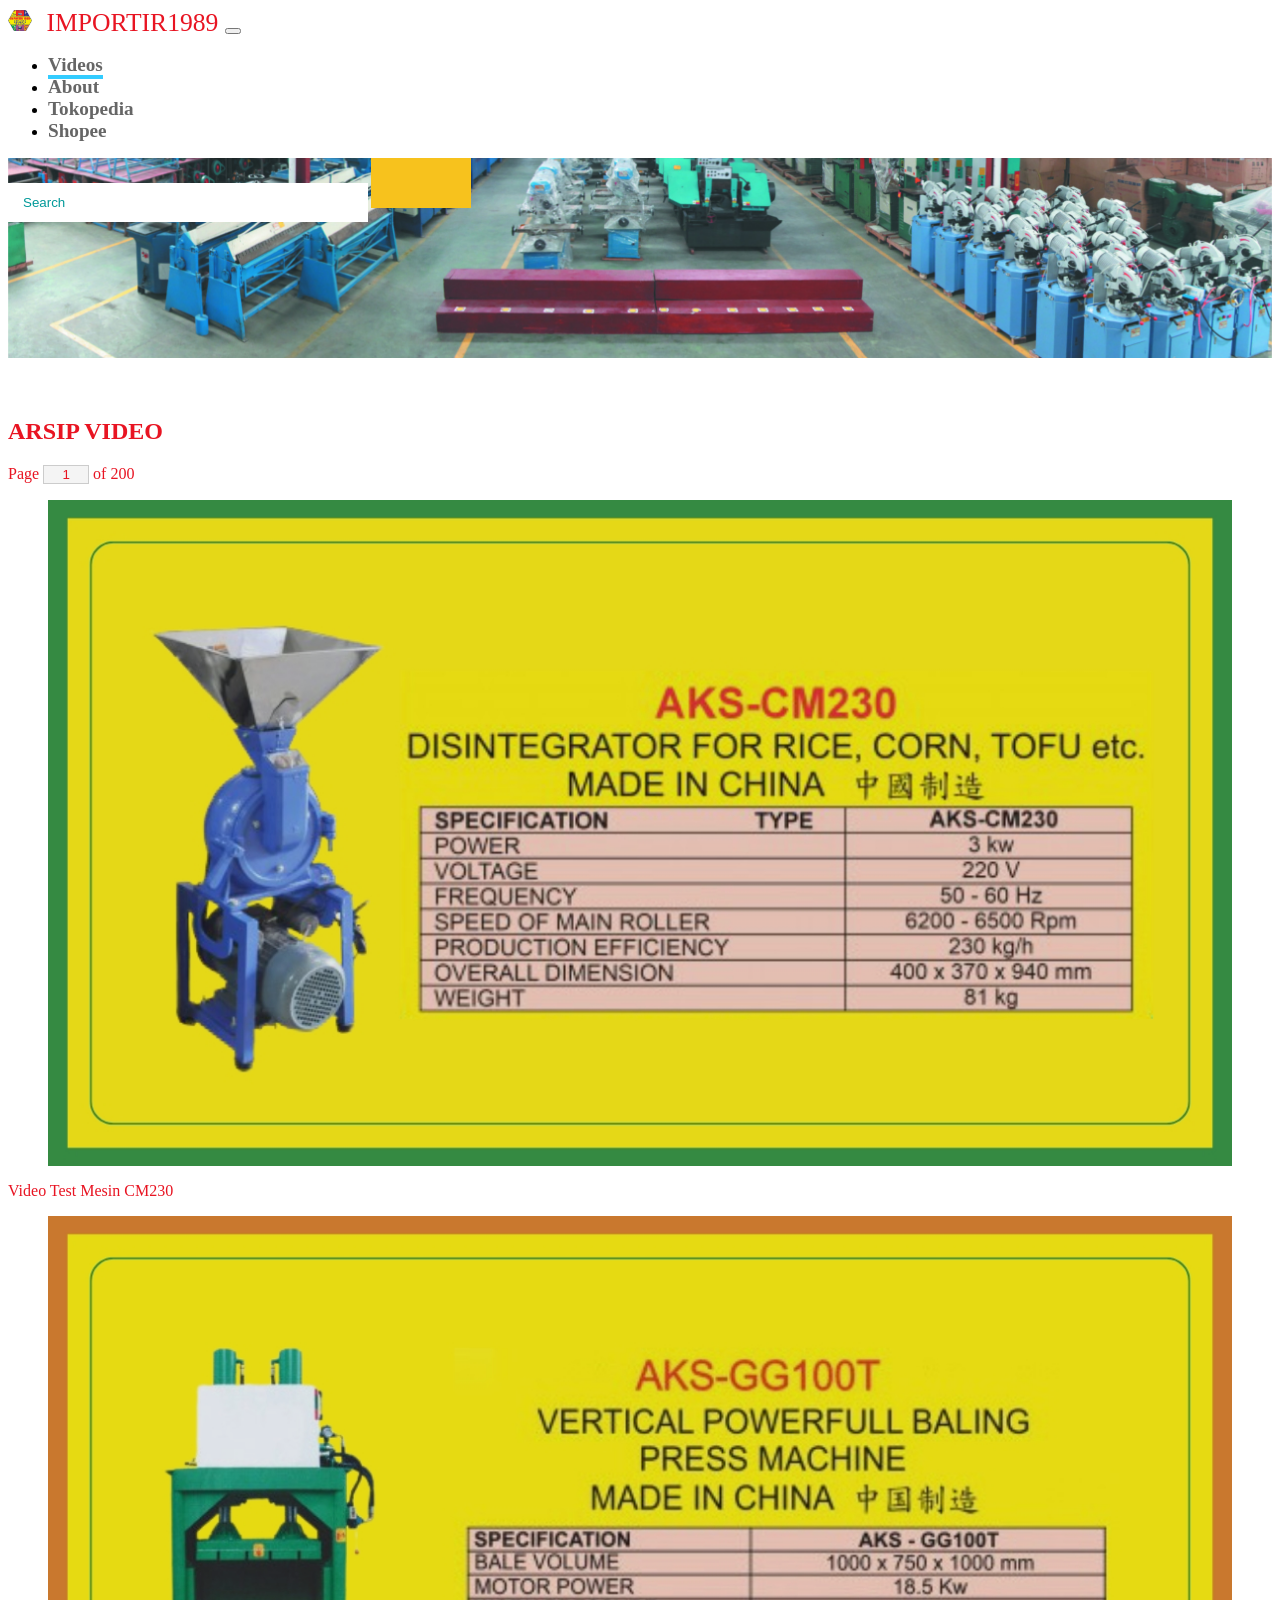
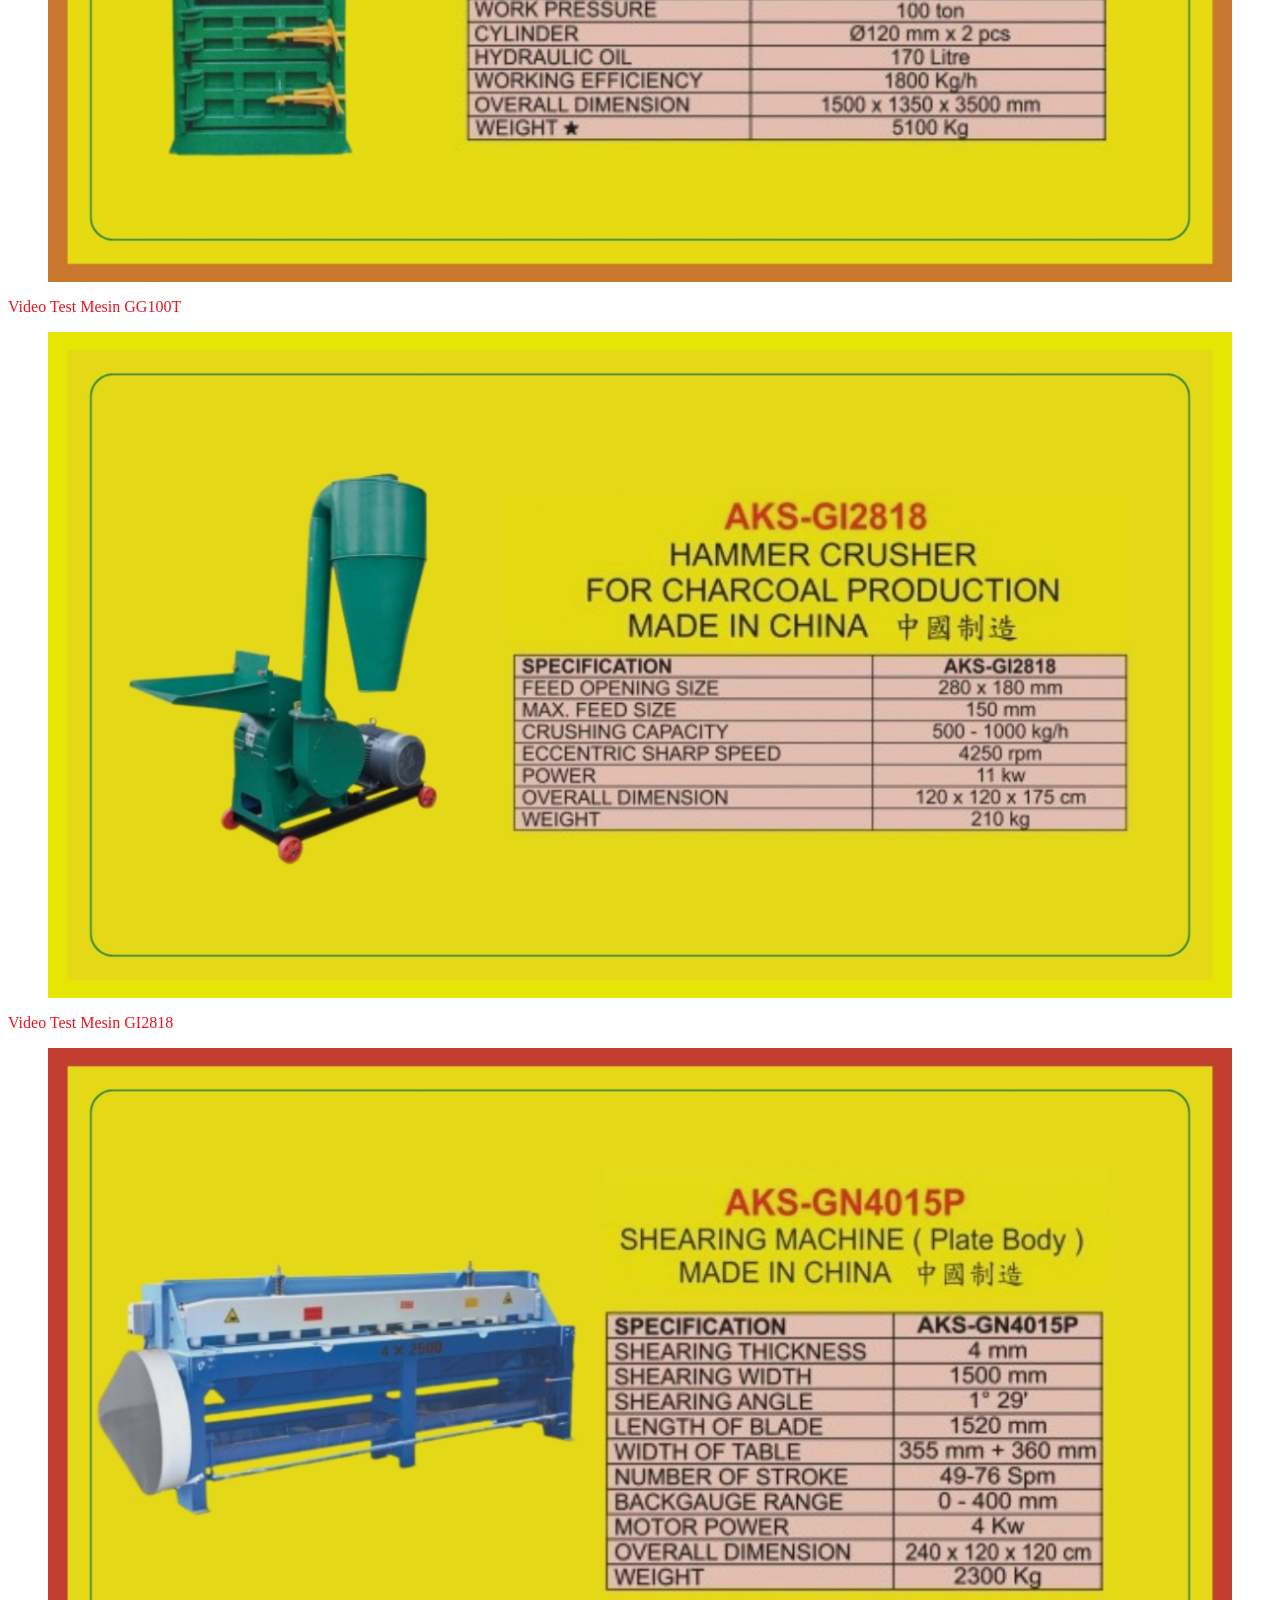
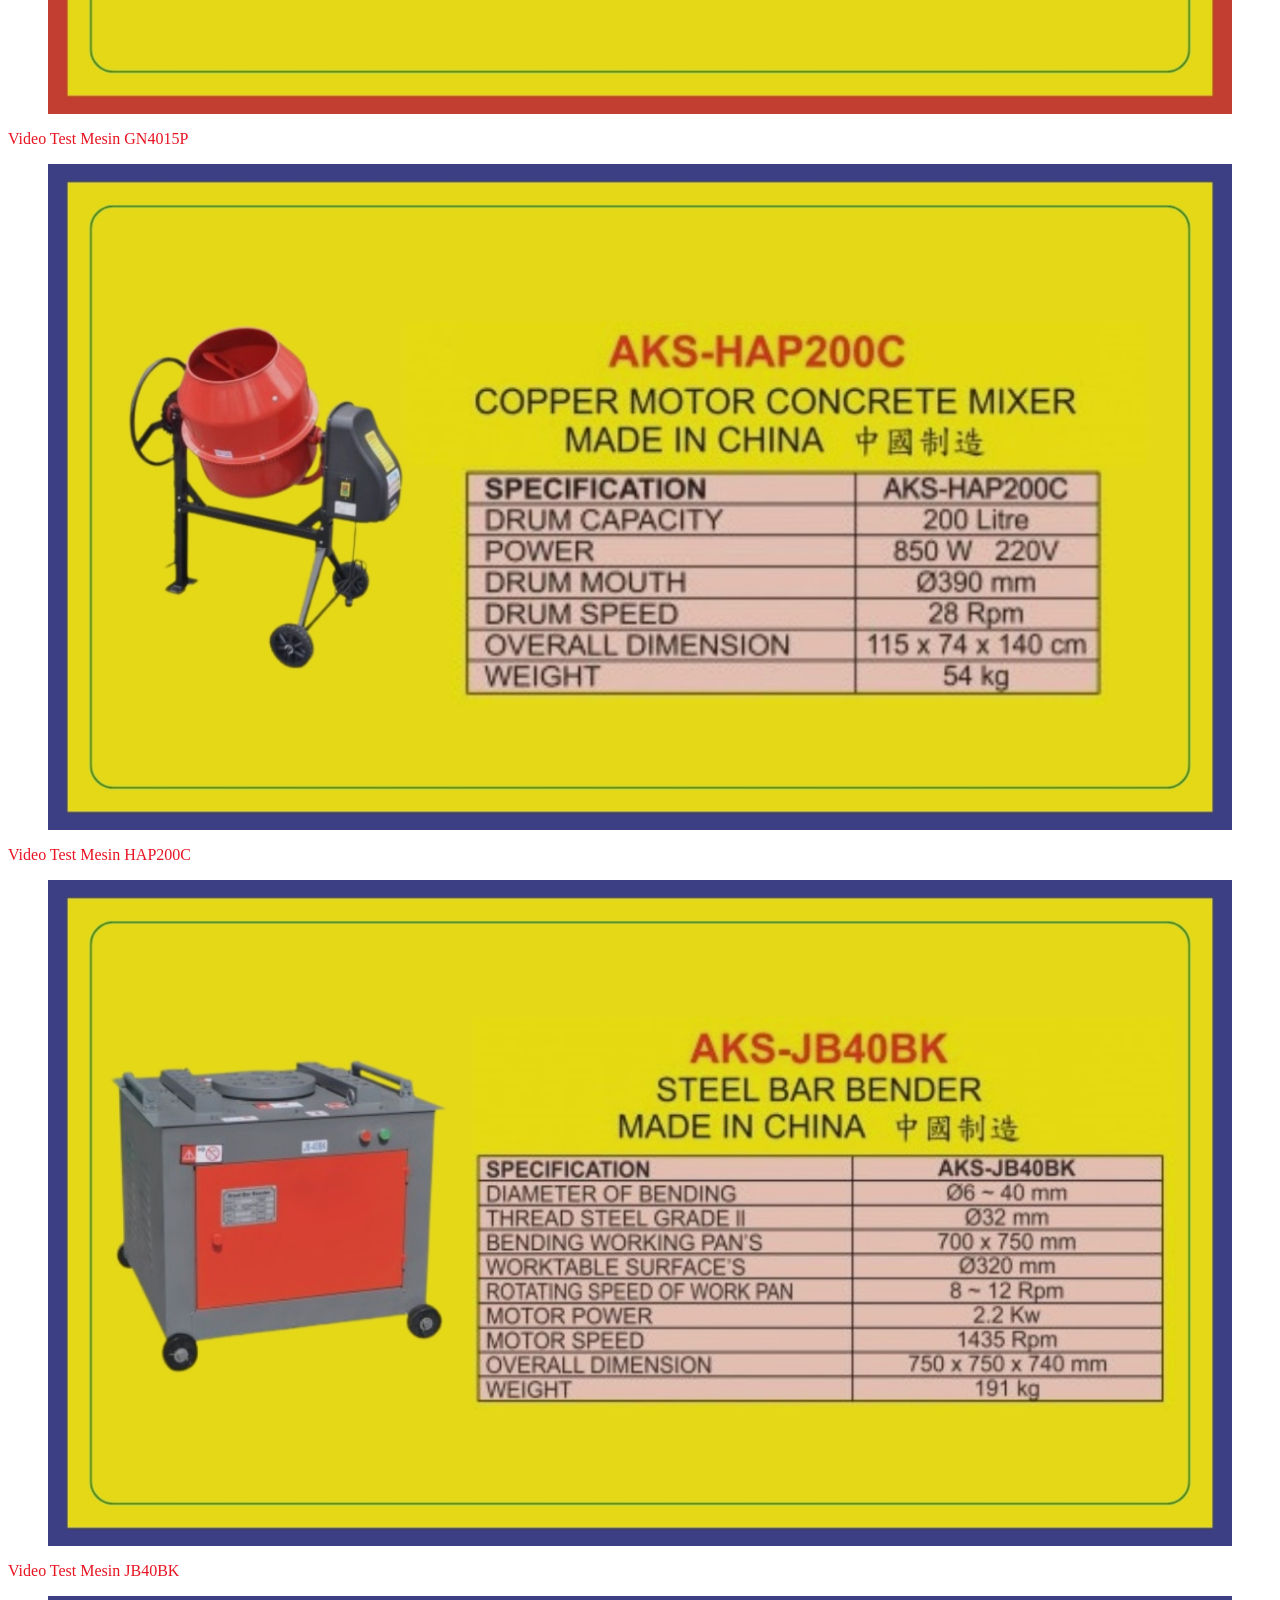
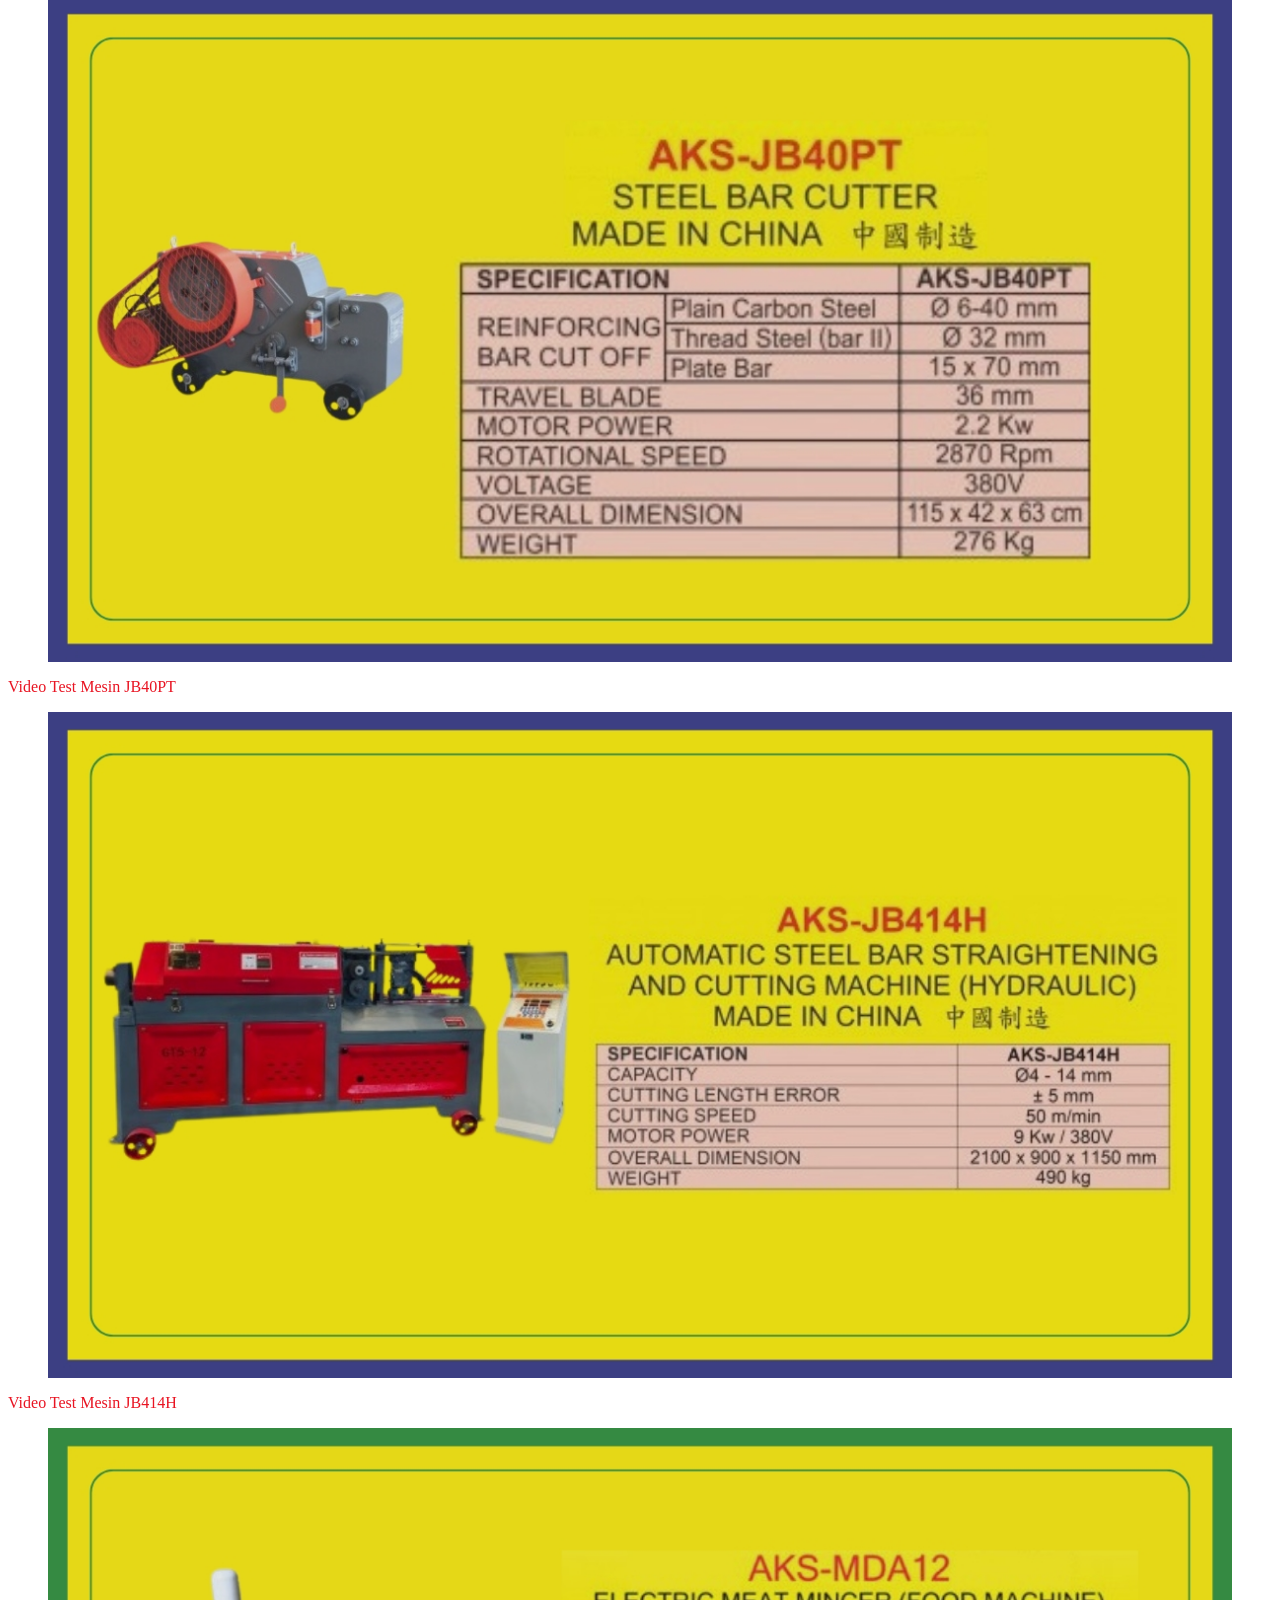
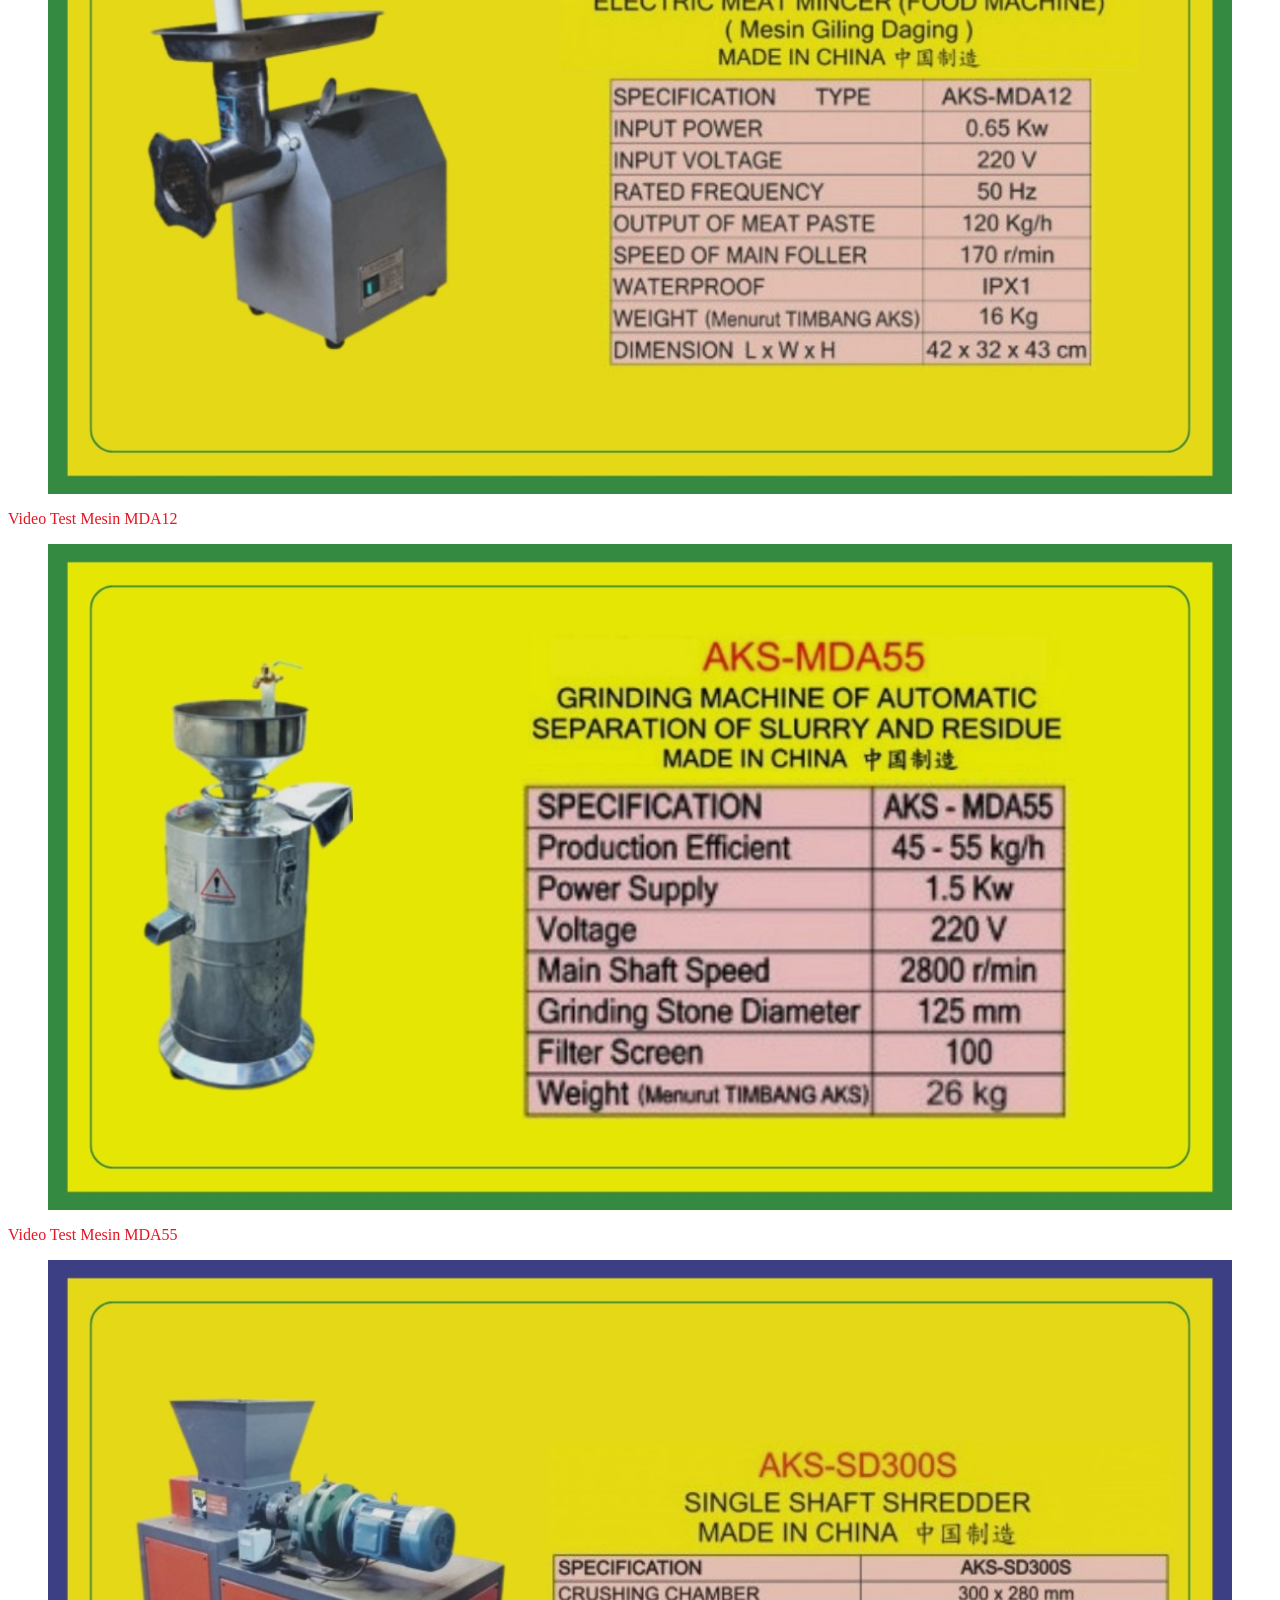
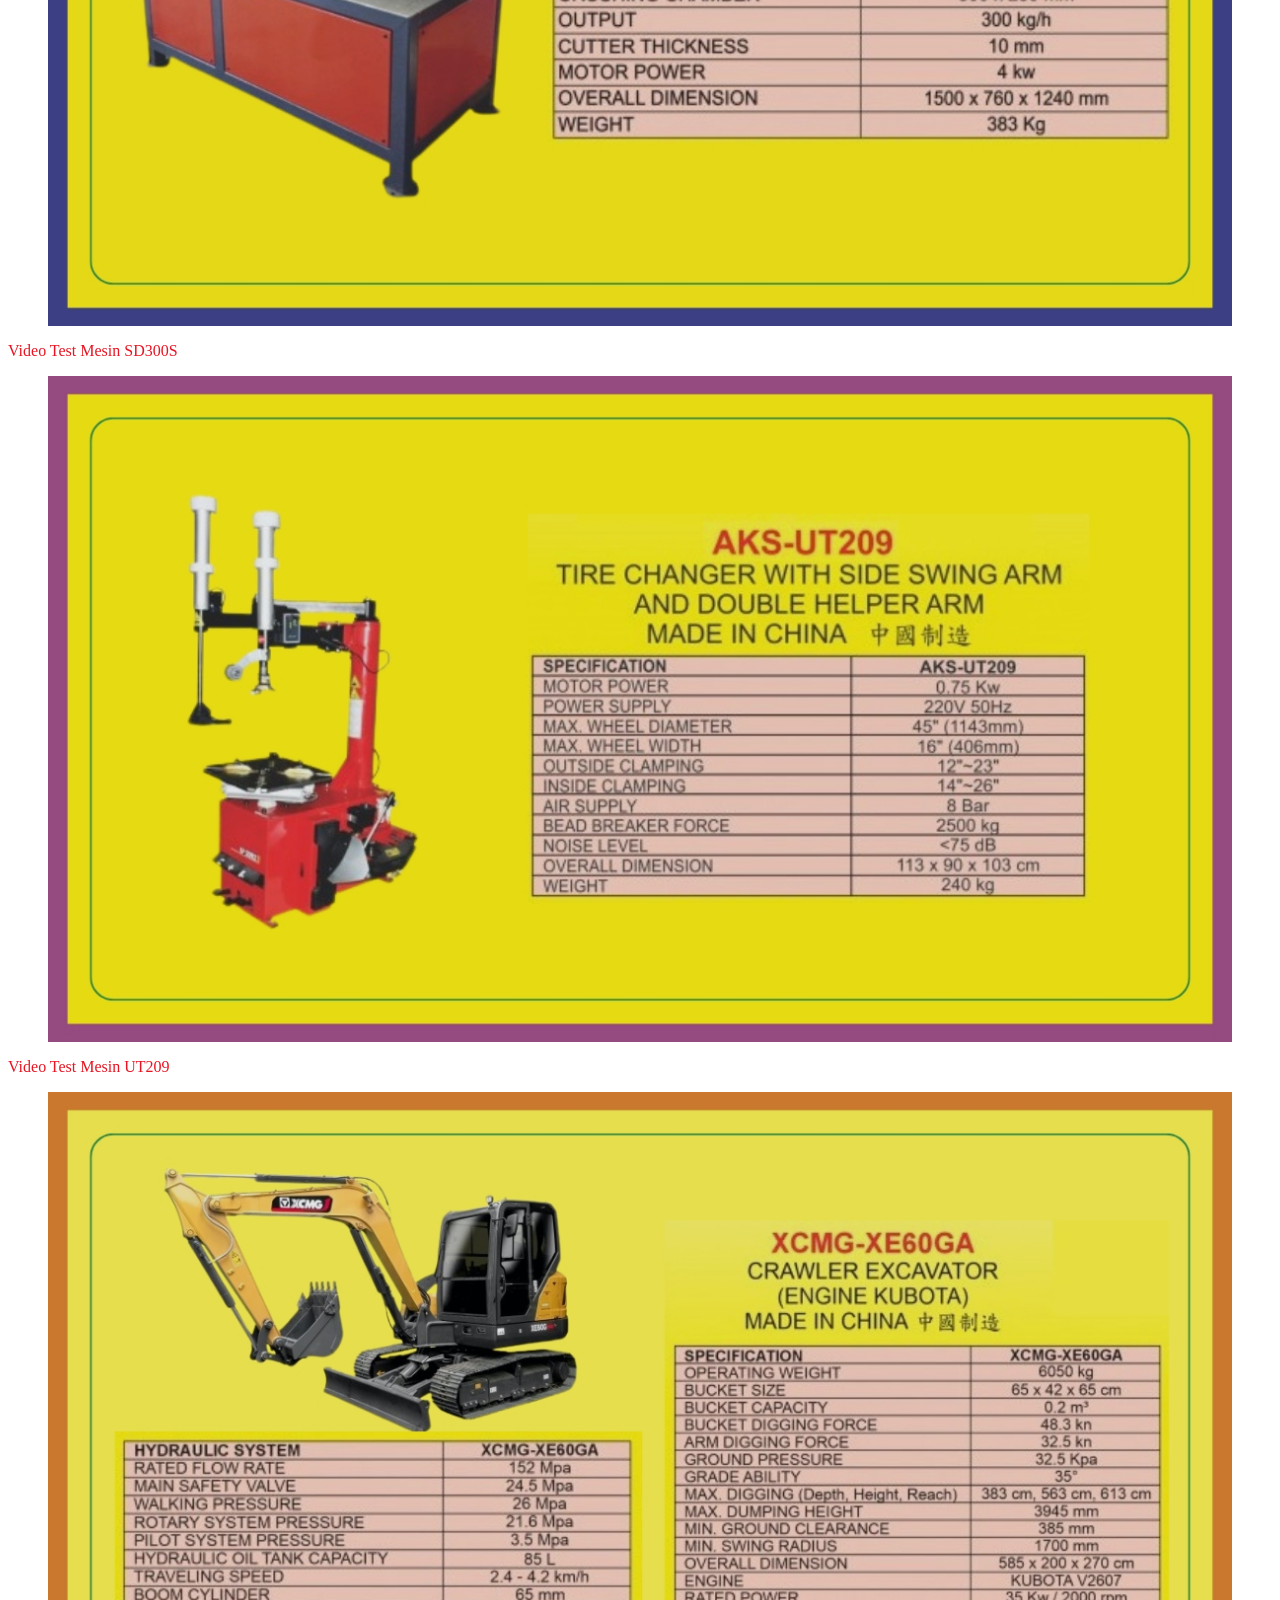
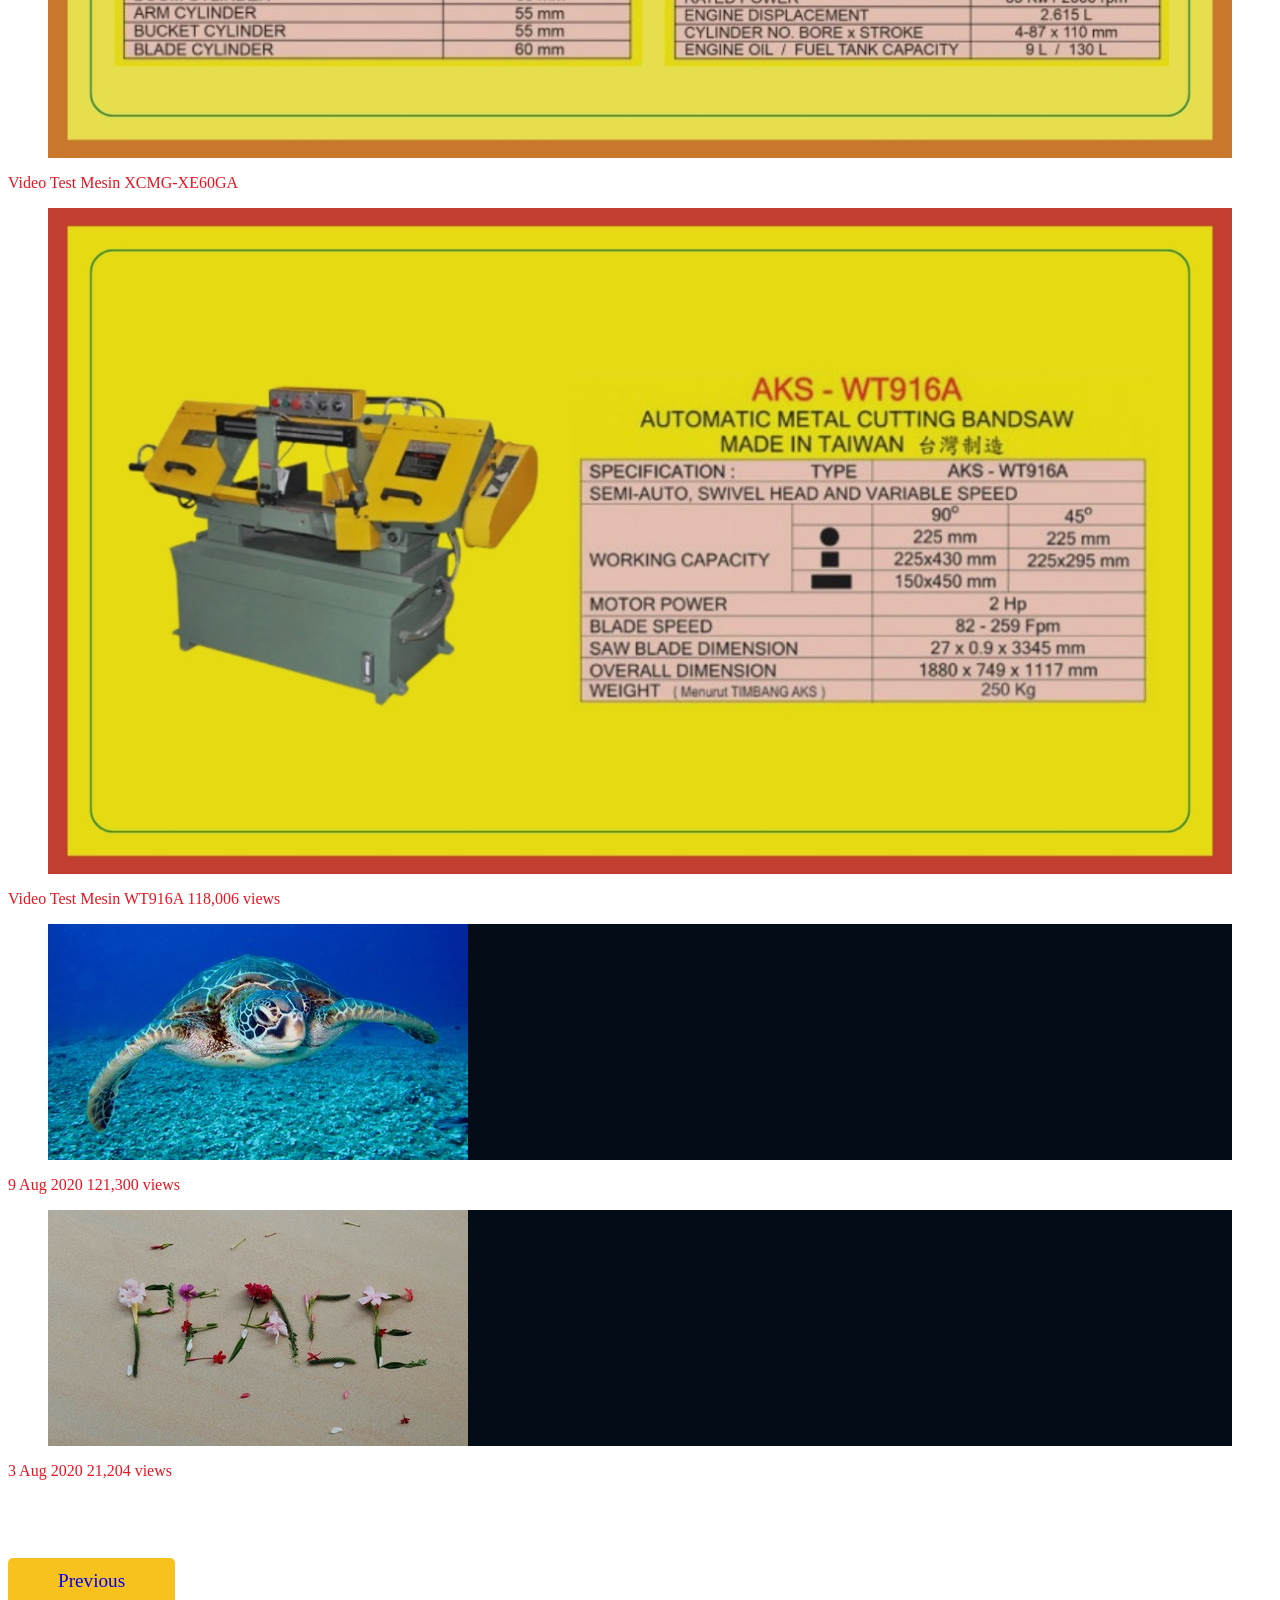
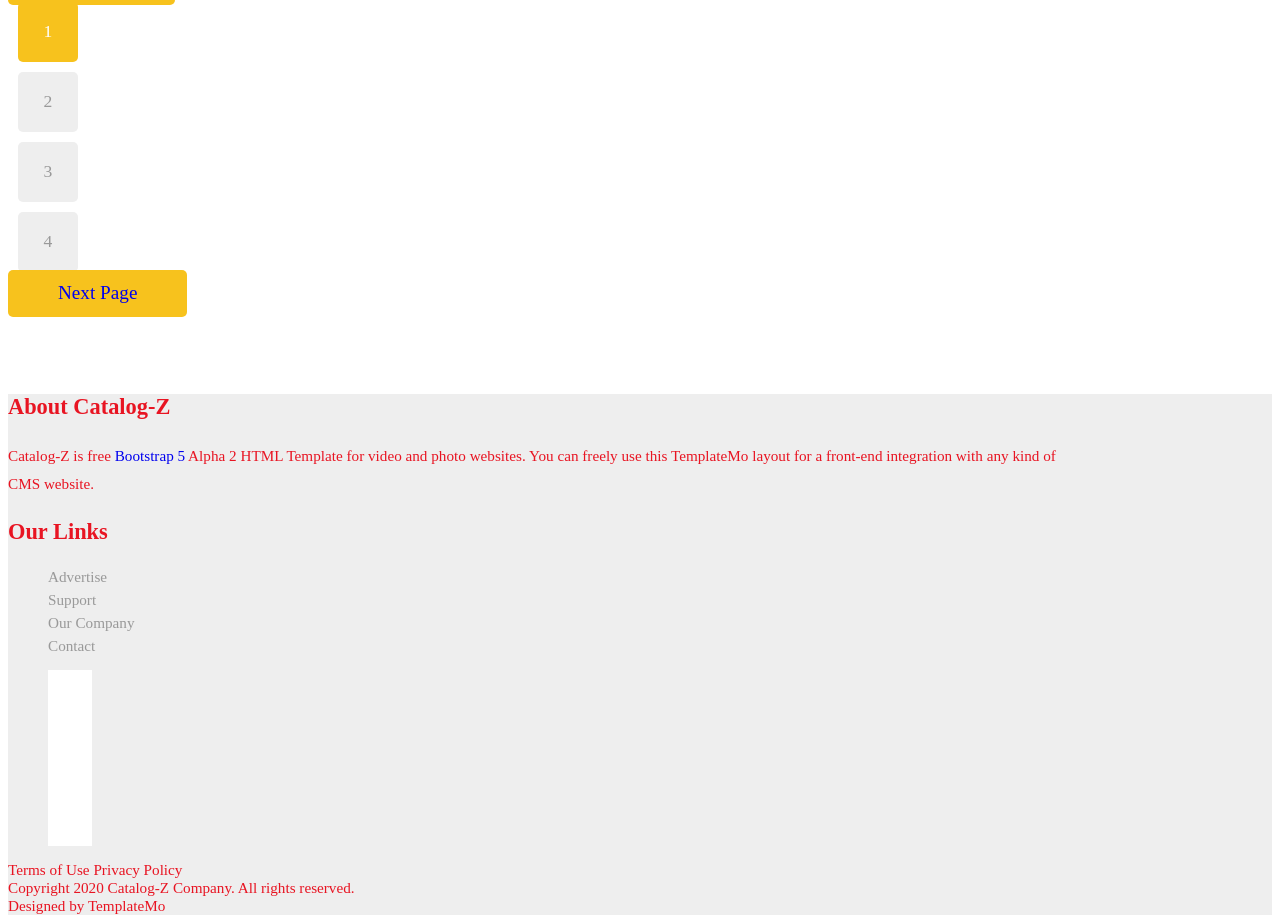
==== commit 9e04188e: "Update 12/4" ====
--- a/index.html
+++ b/index.html
@@ -24,9 +24,9 @@
     </div>
     <nav class="navbar navbar-expand-lg">
         <div class="container-fluid">
-            <a class="navbar-brand" href="#">
-                <img src="img/LogoImportir1989.jpg" alt="logo" style="width:24px; margin-right:8px;"></i>
-                IMPORTIR1989
+            <a class="navbar-brand" href="index.html">
+                <img src="img/logoimportir2.png" alt="logo" style="width:24px; margin-right:8px;"></i>
+                <string>IMPORTIR1989</string>
             </a>
             <button class="navbar-toggler" type="button" data-toggle="collapse" data-target="#navbarSupportedContent" aria-controls="navbarSupportedContent" aria-expanded="false" aria-label="Toggle navigation">
                 <i class="fas fa-bars"></i>
@@ -34,23 +34,23 @@
             <div class="collapse navbar-collapse" id="navbarSupportedContent">
             <ul class="navbar-nav ml-auto mb-2 mb-lg-0">
                 <li class="nav-item">
-                    <a class="nav-link nav-link-1 active" aria-current="page" href="index.html">Photos</a>
+                    <a class="nav-link nav-link-1 active" aria-current="page" href="index.html"><Strong>Videos</Strong></a>
                 </li>
                 <li class="nav-item">
-                    <a class="nav-link nav-link-2" href="videos.html">Videos</a>
+                    <a class="nav-link nav-link-2" href="about.html" target="blank"><strong>About</strong></a>
                 </li>
                 <li class="nav-item">
-                    <a class="nav-link nav-link-3" href="about.html">About</a>
+                    <a class="nav-link nav-link-3" href="https://www.tokopedia.com/importir19/" target="blank"><strong>Tokopedia</strong></a>
                 </li>
                 <li class="nav-item">
-                    <a class="nav-link nav-link-4" href="contact.html">Contact</a>
+                    <a class="nav-link nav-link-4" href="https://shopee.co.id/aks1963" target="blank"><strong>Shopee</strong></a>
                 </li>
             </ul>
             </div>
         </div>
     </nav>
 
-    <div class="tm-hero d-flex justify-content-center align-items-center" data-parallax="scroll" data-image-src="img/hero.jpg">
+    <div class="tm-hero d-flex justify-content-center align-items-center" data-parallax="scroll" data-image-src="img/showroom.jpg">
         <form class="d-flex tm-search-form">
             <input class="form-control tm-search-input" type="search" placeholder="Search" aria-label="Search">
             <button class="btn btn-outline-success tm-search-btn" type="submit">
@@ -62,7 +62,7 @@
     <div class="container-fluid tm-container-content tm-mt-60">
         <div class="row mb-4">
             <h2 class="col-6 tm-text-primary">
-                Arsip Video
+                <strong>ARSIP VIDEO</strong>
             </h2>
             <div class="col-6 d-flex justify-content-end align-items-center">
                 <form action="" class="tm-text-primary">
@@ -85,171 +85,158 @@
             </div>
             <div class="col-xl-3 col-lg-4 col-md-6 col-sm-6 col-12 mb-5">
                 <figure class="effect-ming tm-video-item">
-                    <img src="img/img-04.jpg" alt="Image" class="img-fluid">
-                    <figcaption class="d-flex align-items-center justify-content-center">
-                        <h2>Plants</h2>
-                        <a href="photo-detail.html">View more</a>
-                    </figcaption>                    
-                </figure>
-                <div class="d-flex justify-content-between tm-text-gray">
-                    <span class="tm-text-gray-light">14 Oct 2020</span>
-                    <span>16,100 views</span>
-                </div>
-            </div>
-            <div class="col-xl-3 col-lg-4 col-md-6 col-sm-6 col-12 mb-5">
-                <figure class="effect-ming tm-video-item">
-                    <img src="img/img-05.jpg" alt="Image" class="img-fluid">
-                    <figcaption class="d-flex align-items-center justify-content-center">
-                        <h2>Morning</h2>
-                        <a href="photo-detail.html">View more</a>
-                    </figcaption>                    
-                </figure>
-                <div class="d-flex justify-content-between tm-text-gray">
-                    <span class="tm-text-gray-light">12 Oct 2020</span>
-                    <span>12,460 views</span>
-                </div>
-            </div>
-            <div class="col-xl-3 col-lg-4 col-md-6 col-sm-6 col-12 mb-5">
-                <figure class="effect-ming tm-video-item">
-                    <img src="img/img-06.jpg" alt="Image" class="img-fluid">
-                    <figcaption class="d-flex align-items-center justify-content-center">
-                        <h2>Pinky</h2>
-                        <a href="photo-detail.html">View more</a>
-                    </figcaption>                    
-                </figure>
-                <div class="d-flex justify-content-between tm-text-gray">
-                    <span class="tm-text-gray-light">10 Oct 2020</span>
-                    <span>11,402 views</span>
-                </div>
-            </div>
-            
-            <div class="col-xl-3 col-lg-4 col-md-6 col-sm-6 col-12 mb-5">
-                <figure class="effect-ming tm-video-item">
-                    <img src="img/img-01.jpg" alt="Image" class="img-fluid">
-                    <figcaption class="d-flex align-items-center justify-content-center">
-                        <h2>Hangers</h2>
-                        <a href="photo-detail.html">View more</a>
-                    </figcaption>                    
-                </figure>
-                <div class="d-flex justify-content-between tm-text-gray">
-                    <span class="tm-text-gray-light">24 Sep 2020</span>
-                    <span>16,008 views</span>
-                </div>
-            </div>
-            <div class="col-xl-3 col-lg-4 col-md-6 col-sm-6 col-12 mb-5">
-                <figure class="effect-ming tm-video-item">
-                    <img src="img/img-02.jpg" alt="Image" class="img-fluid">
-                    <figcaption class="d-flex align-items-center justify-content-center">
-                        <h2>Perfumes</h2>
-                        <a href="photo-detail.html">View more</a>
-                    </figcaption>                    
-                </figure>
-                <div class="d-flex justify-content-between tm-text-gray">
-                    <span class="tm-text-gray-light">20 Sep 2020</span>
-                    <span>12,860 views</span>
-                </div>
-            </div>
-            <div class="col-xl-3 col-lg-4 col-md-6 col-sm-6 col-12 mb-5">
-                <figure class="effect-ming tm-video-item">
-                    <img src="img/img-07.jpg" alt="Image" class="img-fluid">
-                    <figcaption class="d-flex align-items-center justify-content-center">
-                        <h2>Bus</h2>
-                        <a href="photo-detail.html">View more</a>
-                    </figcaption>                    
-                </figure>
-                <div class="d-flex justify-content-between tm-text-gray">
-                    <span class="tm-text-gray-light">16 Sep 2020</span>
-                    <span>10,900 views</span>
-                </div>
-            </div>
-            <div class="col-xl-3 col-lg-4 col-md-6 col-sm-6 col-12 mb-5">
-                <figure class="effect-ming tm-video-item">
-                    <img src="img/img-08.jpg" alt="Image" class="img-fluid">
-                    <figcaption class="d-flex align-items-center justify-content-center">
-                        <h2>New York</h2>
-                        <a href="photo-detail.html">View more</a>
-                    </figcaption>                    
-                </figure>
-                <div class="d-flex justify-content-between tm-text-gray">
-                    <span class="tm-text-gray-light">12 Sep 2020</span>
-                    <span>11,300 views</span>
-                </div>
-            </div>
-            <div class="col-xl-3 col-lg-4 col-md-6 col-sm-6 col-12 mb-5">
-                <figure class="effect-ming tm-video-item">
-                    <img src="img/img-09.jpg" alt="Image" class="img-fluid">
-                    <figcaption class="d-flex align-items-center justify-content-center">
-                        <h2>Abstract</h2>
-                        <a href="photo-detail.html">View more</a>
-                    </figcaption>                    
-                </figure>
-                <div class="d-flex justify-content-between tm-text-gray">
-                    <span class="tm-text-gray-light">10 Sep 2020</span>
-                    <span>42,700 views</span>
-                </div>
-            </div>
-            <div class="col-xl-3 col-lg-4 col-md-6 col-sm-6 col-12 mb-5">
-                <figure class="effect-ming tm-video-item">
-                    <img src="img/img-10.jpg" alt="Image" class="img-fluid">
-                    <figcaption class="d-flex align-items-center justify-content-center">
-                        <h2>Flowers</h2>
-                        <a href="photo-detail.html">View more</a>
-                    </figcaption>                    
-                </figure>
-                <div class="d-flex justify-content-between tm-text-gray">
-                    <span class="tm-text-gray-light">8 Sep 2020</span>
-                    <span>11,402 views</span>
-                </div>
-            </div>
-            <div class="col-xl-3 col-lg-4 col-md-6 col-sm-6 col-12 mb-5">
-                <figure class="effect-ming tm-video-item">
-                    <img src="img/img-11.jpg" alt="Image" class="img-fluid">
-                    <figcaption class="d-flex align-items-center justify-content-center">
-                        <h2>Rosy</h2>
-                        <a href="photo-detail.html">View more</a>
-                    </figcaption>                    
-                </figure>
-                <div class="d-flex justify-content-between tm-text-gray">
-                    <span class="tm-text-gray-light">4 Sep 2020</span>
-                    <span>32,906 views</span>
-                </div>
-            </div>
-            <div class="col-xl-3 col-lg-4 col-md-6 col-sm-6 col-12 mb-5">
-                <figure class="effect-ming tm-video-item">
-                    <img src="img/img-12.jpg" alt="Image" class="img-fluid">
-                    <figcaption class="d-flex align-items-center justify-content-center">
-                        <h2>Rocki</h2>
-                        <a href="photo-detail.html">View more</a>
-                    </figcaption>                    
-                </figure>
-                <div class="d-flex justify-content-between tm-text-gray">
-                    <span class="tm-text-gray-light">28 Aug 2020</span>
-                    <span>50,700 views</span>
-                </div>
-            </div>
-            <div class="col-xl-3 col-lg-4 col-md-6 col-sm-6 col-12 mb-5">
-                <figure class="effect-ming tm-video-item">
-                    <img src="img/img-13.jpg" alt="Image" class="img-fluid">
-                    <figcaption class="d-flex align-items-center justify-content-center">
-                        <h2>Purple</h2>
-                        <a href="photo-detail.html">View more</a>
-                    </figcaption>                    
-                </figure>
-                <div class="d-flex justify-content-between tm-text-gray">
-                    <span class="tm-text-gray-light">22 Aug 2020</span>
-                    <span>107,510 views</span>
-                </div>
-            </div>
-            <div class="col-xl-3 col-lg-4 col-md-6 col-sm-6 col-12 mb-5">
-                <figure class="effect-ming tm-video-item">
-                    <img src="img/img-14.jpg" alt="Image" class="img-fluid">
-                    <figcaption class="d-flex align-items-center justify-content-center">
-                        <h2>Sea</h2>
-                        <a href="photo-detail.html">View more</a>
-                    </figcaption>                    
-                </figure>
-                <div class="d-flex justify-content-between tm-text-gray">
-                    <span class="tm-text-gray-light">14 Aug 2020</span>
+                    <img src="img/AKS-GG100T.jpg" alt="Image" class="img-fluid">
+                    <figcaption class="d-flex align-items-center justify-content-center">
+                        <h2>AKS-GG100T</h2>
+                        <a href="https://youtu.be/h3YvT03XfkQ" target="blank">Play</a>
+                    </figcaption>                    
+                </figure>
+                <div class="d-flex justify-content-between tm-text-gray">
+                    <span class="tm-text-gray-light">Video Test Mesin GG100T</span>
+                </div>
+            </div>
+            <div class="col-xl-3 col-lg-4 col-md-6 col-sm-6 col-12 mb-5">
+                <figure class="effect-ming tm-video-item">
+                    <img src="img/AKS-GI2818.jpg" alt="Image" class="img-fluid">
+                    <figcaption class="d-flex align-items-center justify-content-center">
+                        <h2>AKS-GI2818</h2>
+                        <a href="https://youtu.be/KOPBa6Ka58o" target="blank">Play</a>
+                    </figcaption>                    
+                </figure>
+                <div class="d-flex justify-content-between tm-text-gray">
+                    <span class="tm-text-gray-light">Video Test Mesin GI2818</span>
+                </div>
+            </div>
+            <div class="col-xl-3 col-lg-4 col-md-6 col-sm-6 col-12 mb-5">
+                <figure class="effect-ming tm-video-item">
+                    <img src="img/AKS-GN4015P.jpg" alt="Image" class="img-fluid">
+                    <figcaption class="d-flex align-items-center justify-content-center">
+                        <h2>AKS-GN4015P</h2>
+                        <a href="https://youtu.be/-X4euWOg8DU" target="blank">Play</a>
+                    </figcaption>                    
+                </figure>
+                <div class="d-flex justify-content-between tm-text-gray">
+                    <span class="tm-text-gray-light">Video Test Mesin GN4015P</span>
+                </div>
+            </div>
+            <div class="col-xl-3 col-lg-4 col-md-6 col-sm-6 col-12 mb-5">
+                <figure class="effect-ming tm-video-item">
+                    <img src="img/AKS-HAP200C.jpg" alt="Image" class="img-fluid">
+                    <figcaption class="d-flex align-items-center justify-content-center">
+                        <h2>AKS-HAP200C</h2>
+                        <a href="https://youtu.be/76FHYuceVAQ" target="blank">Play</a>
+                    </figcaption>                    
+                </figure>
+                <div class="d-flex justify-content-between tm-text-gray">
+                    <span class="tm-text-gray-light">Video Test Mesin HAP200C</span>
+                </div>
+            </div>
+            <div class="col-xl-3 col-lg-4 col-md-6 col-sm-6 col-12 mb-5">
+                <figure class="effect-ming tm-video-item">
+                    <img src="img/AKS-JB40BK.jpg" alt="Image" class="img-fluid">
+                    <figcaption class="d-flex align-items-center justify-content-center">
+                        <h2>AKS-JB40BK</h2>
+                        <a href="https://youtu.be/tY7w8-46VoU" target="blank">Play</a>
+                    </figcaption>                    
+                </figure>
+                <div class="d-flex justify-content-between tm-text-gray">
+                    <span class="tm-text-gray-light">Video Test Mesin JB40BK</span>
+                </div>
+            </div>
+            <div class="col-xl-3 col-lg-4 col-md-6 col-sm-6 col-12 mb-5">
+                <figure class="effect-ming tm-video-item">
+                    <img src="img/AKS-JB40PT.jpg" alt="Image" class="img-fluid">
+                    <figcaption class="d-flex align-items-center justify-content-center">
+                        <h2>AKS-JB40PT</h2>
+                        <a href="https://youtu.be/LE0kOFoAoS4" target="blank">Play</a>
+                    </figcaption>                    
+                </figure>
+                <div class="d-flex justify-content-between tm-text-gray">
+                    <span class="tm-text-gray-light">Video Test Mesin JB40PT</span>
+                </div>
+            </div>
+            <div class="col-xl-3 col-lg-4 col-md-6 col-sm-6 col-12 mb-5">
+                <figure class="effect-ming tm-video-item">
+                    <img src="img/AKS-JB414H.jpg" alt="Image" class="img-fluid">
+                    <figcaption class="d-flex align-items-center justify-content-center">
+                        <h2>AKS-JB414H</h2>
+                        <a href="https://youtu.be/KPj7gAILF8s" target="blank">Play</a>
+                    </figcaption>                    
+                </figure>
+                <div class="d-flex justify-content-between tm-text-gray">
+                    <span class="tm-text-gray-light">Video Test Mesin JB414H</span>
+                </div>
+            </div>
+            <div class="col-xl-3 col-lg-4 col-md-6 col-sm-6 col-12 mb-5">
+                <figure class="effect-ming tm-video-item">
+                    <img src="img/AKS-MDA12.jpg" alt="Image" class="img-fluid">
+                    <figcaption class="d-flex align-items-center justify-content-center">
+                        <h2>AKS-MDA12</h2>
+                        <a href="https://youtu.be/zCKMR0ja9R8" target="blank">Play</a>
+                    </figcaption>                    
+                </figure>
+                <div class="d-flex justify-content-between tm-text-gray">
+                    <span class="tm-text-gray-light">Video Test Mesin MDA12</span>
+                </div>
+            </div>
+            <div class="col-xl-3 col-lg-4 col-md-6 col-sm-6 col-12 mb-5">
+                <figure class="effect-ming tm-video-item">
+                    <img src="img/AKS-MDA55.jpg" alt="Image" class="img-fluid">
+                    <figcaption class="d-flex align-items-center justify-content-center">
+                        <h2>AKS-MDA55</h2>
+                        <a href="https://youtu.be/iPYRGog-Ygs" target="blank">Play</a>
+                    </figcaption>                    
+                </figure>
+                <div class="d-flex justify-content-between tm-text-gray">
+                    <span class="tm-text-gray-light">Video Test Mesin MDA55</span>
+                </div>
+            </div>
+            <div class="col-xl-3 col-lg-4 col-md-6 col-sm-6 col-12 mb-5">
+                <figure class="effect-ming tm-video-item">
+                    <img src="img/AKS-SD300S.jpg" alt="Image" class="img-fluid">
+                    <figcaption class="d-flex align-items-center justify-content-center">
+                        <h2>AKS-SD300S</h2>
+                        <a href="https://youtu.be/rL31vjB2kI8" target="blank">Play</a>
+                    </figcaption>                    
+                </figure>
+                <div class="d-flex justify-content-between tm-text-gray">
+                    <span class="tm-text-gray-light">Video Test Mesin SD300S</span>
+                </div>
+            </div>
+            <div class="col-xl-3 col-lg-4 col-md-6 col-sm-6 col-12 mb-5">
+                <figure class="effect-ming tm-video-item">
+                    <img src="img/AKS-UT209.jpg" alt="Image" class="img-fluid">
+                    <figcaption class="d-flex align-items-center justify-content-center">
+                        <h2>AKS-UT209</h2>
+                        <a href="https://youtu.be/IRX0qAwfrEE" target="blank">Play</a>
+                    </figcaption>                    
+                </figure>
+                <div class="d-flex justify-content-between tm-text-gray">
+                    <span class="tm-text-gray-light">Video Test Mesin UT209</span>
+                </div>
+            </div>
+            <div class="col-xl-3 col-lg-4 col-md-6 col-sm-6 col-12 mb-5">
+                <figure class="effect-ming tm-video-item">
+                    <img src="img/XCMG-XE60GA.jpg" alt="Image" class="img-fluid">
+                    <figcaption class="d-flex align-items-center justify-content-center">
+                        <h2>XCMG-XE60GA</h2>
+                        <a href="https://youtu.be/XirpfPdFko8" target="blank">Play</a>
+                    </figcaption>                    
+                </figure>
+                <div class="d-flex justify-content-between tm-text-gray">
+                    <span class="tm-text-gray-light">Video Test Mesin XCMG-XE60GA</span>
+                </div>
+            </div>
+            <div class="col-xl-3 col-lg-4 col-md-6 col-sm-6 col-12 mb-5">
+                <figure class="effect-ming tm-video-item">
+                    <img src="img/AKS-WT916A.jpg" alt="Image" class="img-fluid">
+                    <figcaption class="d-flex align-items-center justify-content-center">
+                        <h2>AKS-WT916A</h2>
+                        <a href="https://youtu.be/xCAMsnU31N0" target="blank">Play</a>
+                    </figcaption>                    
+                </figure>
+                <div class="d-flex justify-content-between tm-text-gray">
+                    <span class="tm-text-gray-light">Video Test Mesin WT916A</span>
                     <span>118,006 views</span>
                 </div>
             </div>
--- a/css/templatemo-style.css
+++ b/css/templatemo-style.css
@@ -153,7 +153,7 @@
 .tm-container-small { max-width: 1050px; }
 .btn { border-radius: 0; }
 .btn-primary {
-    background-color: #009999;
+    background-color: #f7c21d;
     border: 0;
     border-radius: 5px;
     padding: 12px 50px 14px;
@@ -167,7 +167,7 @@
 
 .btn-primary.disabled, 
 .btn-primary:disabled {
-    background-color: #009999;
+    background-color: #f7c21d;
     pointer-events: all;
     cursor: not-allowed;
 }
@@ -183,7 +183,7 @@
 
 .navbar-toggler:focus { box-shadow: none; }
 .navbar-brand {
-    color: #f0e515;
+    color: #e81422;
     font-size: 1.6rem;
 }
 
@@ -198,7 +198,7 @@
 .tm-mb-50 { margin-bottom: 50px; }
 .tm-mb-74 { margin-bottom: 74px; }
 .tm-mb-90 { margin-bottom: 90px; }
-.tm-text-primary { color: #009999; }
+.tm-text-primary { color: #e81422; }
 .tm-text-secondary { color: #CC6699; }
 a.tm-text-primary:hover { color:#666666; }
 .tm-bg-gray { background-color: #EEEEEE; }
@@ -263,16 +263,16 @@
 
 .tm-search-btn {
     color: white;
-    background-color: #009999;
+    background-color: #f7c21d;
     border: none;
     width: 100px;
     height: 50px;
     margin-left: -1px;
 }
 
-p, .tm-text-gray { color: #999; }
-.tm-text-gray-light { color: #CCC; }
-.tm-text-gray-dark { color: #666; }
+p, .tm-text-gray { color: #e81422; }
+.tm-text-gray-light { color: #e81422; }
+.tm-text-gray-dark { color: #e81422; }
 
 .tm-video-item {
     position: relative;
@@ -365,7 +365,7 @@
 
 .tm-paging-link:hover,
 .tm-paging-link.active {
-    background-color: #009999;
+    background-color: #f7c21d;
     color: #fff; 
 }
 
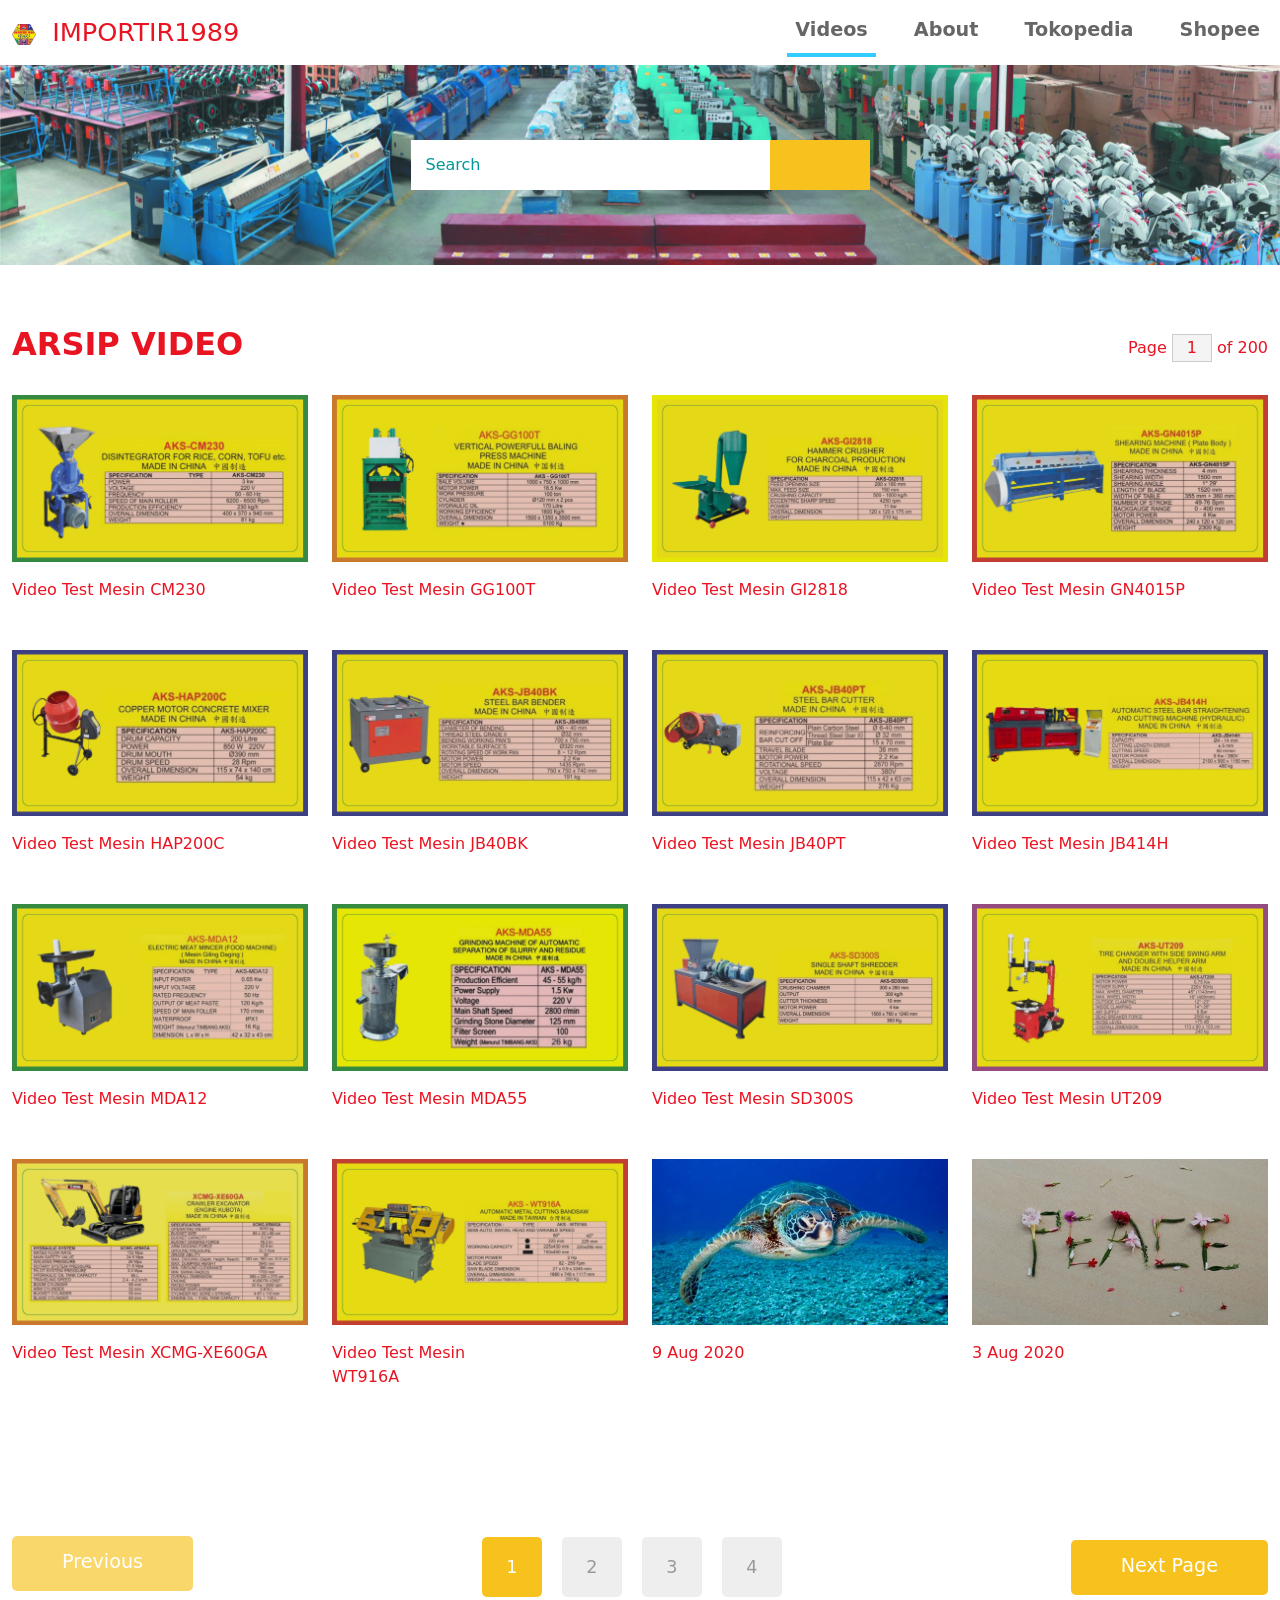
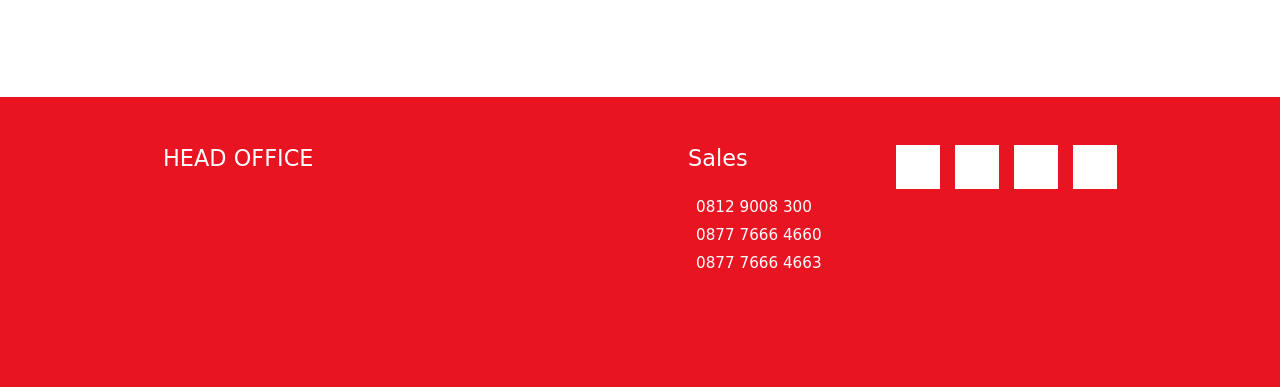
==== commit 662dd7e5: "upload 12/4 sudah mau pulang" ====
--- a/index.html
+++ b/index.html
@@ -285,16 +285,29 @@
         <div class="container-fluid tm-container-small">
             <div class="row">
                 <div class="col-lg-6 col-md-12 col-12 px-5 mb-5">
-                    <h3 class="tm-text-primary mb-4 tm-footer-title">About Catalog-Z</h3>
-                    <p>Catalog-Z is free <a rel="sponsored" href="https://v5.getbootstrap.com/">Bootstrap 5</a> Alpha 2 HTML Template for video and photo websites. You can freely use this TemplateMo layout for a front-end integration with any kind of CMS website.</p>
+                    <h3 class="tm-text-prisec mb-4 tm-footer-title">HEAD OFFICE</h3>
+                    <!-- <p>Jalan. Muara Baru No. 3 A-B-C Jakarta Utara 14440 - Indonesia</p> -->
+                    <div class="mt-3">
+                        <iframe 
+                            src="https://www.google.com/maps/embed?pb=!1m18!1m12!1m3!1d3967.035852326666!2d106.80127841088816!3d-6.125877793835261!2m3!1f0!2f0!3f0!3m2!1i1024!2i768!4f13.1!3m3!1m2!1s0x2e6a1d016cae7fa9%3A0x602333d3e456338d!2sIMPORTIR1989!5e0!3m2!1sid!2sid!4v1775981209860!5m2!1sid!2sid" 
+                            width="100%" 
+                            height="120" 
+                            style="border:0;" 
+                            allowfullscreen="" 
+                            loading="lazy" 
+                            referrerpolicy="no-referrer-when-downgrade">
+                        </iframe>
+                    </div>
                 </div>
                 <div class="col-lg-3 col-md-6 col-sm-6 col-12 px-5 mb-5">
-                    <h3 class="tm-text-primary mb-4 tm-footer-title">Our Links</h3>
+                    <h3 class="tm-text-prisec mb-4 tm-footer-title">Sales</h3>
                     <ul class="tm-footer-links pl-0">
-                        <li><a href="#">Advertise</a></li>
-                        <li><a href="#">Support</a></li>
-                        <li><a href="#">Our Company</a></li>
-                        <li><a href="#">Contact</a></li>
+                        <li><a href="wa.me/628129008300"target="_blank">
+                        <i class="fab fa-whatsapp mr-2"></i>0812 9008 300</a></li>
+                        <li><a href="wa.me/6287776664660"target="_blank">
+                        <i class="fab fa-whatsapp mr-2"></i>0877 7666 4660</a></li>
+                        <li><a href="wa.me/6287776664663"target="_blank">
+                        <i class="fab fa-whatsapp mr-2"></i>0877 7666 4663</a></li>
                     </ul>
                 </div>
                 <div class="col-lg-3 col-md-6 col-sm-6 col-12 px-5 mb-5">
@@ -304,17 +317,17 @@
                         <li class="mb-2"><a href="https://instagram.com"><i class="fab fa-instagram"></i></a></li>
                         <li class="mb-2"><a href="https://pinterest.com"><i class="fab fa-pinterest"></i></a></li>
                     </ul>
-                    <a href="#" class="tm-text-gray text-right d-block mb-2">Terms of Use</a>
-                    <a href="#" class="tm-text-gray text-right d-block">Privacy Policy</a>
+                    <!-- <a href="#" class="tm-text-gray text-right d-block mb-2">Terms of Use</a>
+                    <a href="#" class="tm-text-gray text-right d-block">Privacy Policy</a> -->
                 </div>
             </div>
             <div class="row">
-                <div class="col-lg-8 col-md-7 col-12 px-5 mb-3">
-                    Copyright 2020 Catalog-Z Company. All rights reserved.
-                </div>
-                <div class="col-lg-4 col-md-5 col-12 px-5 text-right">
+                <!-- <div class="col-lg-8 col-md-7 col-12 px-5 mb-3">
+                    Jalan. Muara Baru No. 3 A-B-C Jakarta Utara 14440 - Indonesia
+                </div> -->
+                <!-- <div class="col-lg-4 col-md-5 col-12 px-5 text-right">
                     Designed by <a href="https://templatemo.com" class="tm-text-gray" rel="sponsored" target="_parent">TemplateMo</a>
-                </div>
+                </div> -->
             </div>
         </div>
     </footer>
--- a/css/templatemo-style.css
+++ b/css/templatemo-style.css
@@ -162,7 +162,7 @@
 
 .btn-primary:hover,
 .btn-primary:focus {
-    background-color:#086969;
+    background-color:#e81422;
 }
 
 .btn-primary.disabled, 
@@ -199,9 +199,10 @@
 .tm-mb-74 { margin-bottom: 74px; }
 .tm-mb-90 { margin-bottom: 90px; }
 .tm-text-primary { color: #e81422; }
+.tm-text-prisec { color: #ffffff; }
 .tm-text-secondary { color: #CC6699; }
 a.tm-text-primary:hover { color:#666666; }
-.tm-bg-gray { background-color: #EEEEEE; }
+.tm-bg-gray { background-color: #e81422; }
 .tm-input-paging {
     width: 40px;
     border-radius: 0;
@@ -270,7 +271,7 @@
     margin-left: -1px;
 }
 
-p, .tm-text-gray { color: #e81422; }
+p, .tm-text-gray { color: #ffffff; }
 .tm-text-gray-light { color: #e81422; }
 .tm-text-gray-dark { color: #e81422; }
 
@@ -423,8 +424,8 @@
     margin-bottom: 5px;    
 }
 
-.tm-footer-links li a { color: #999999; }
-.tm-footer-links li a:hover { color: #009999; }
+.tm-footer-links li a { color: #ffffff; }
+.tm-footer-links li a:hover { color: #f7c21d; }
 
 .tm-social-links li {
     list-style: none;
